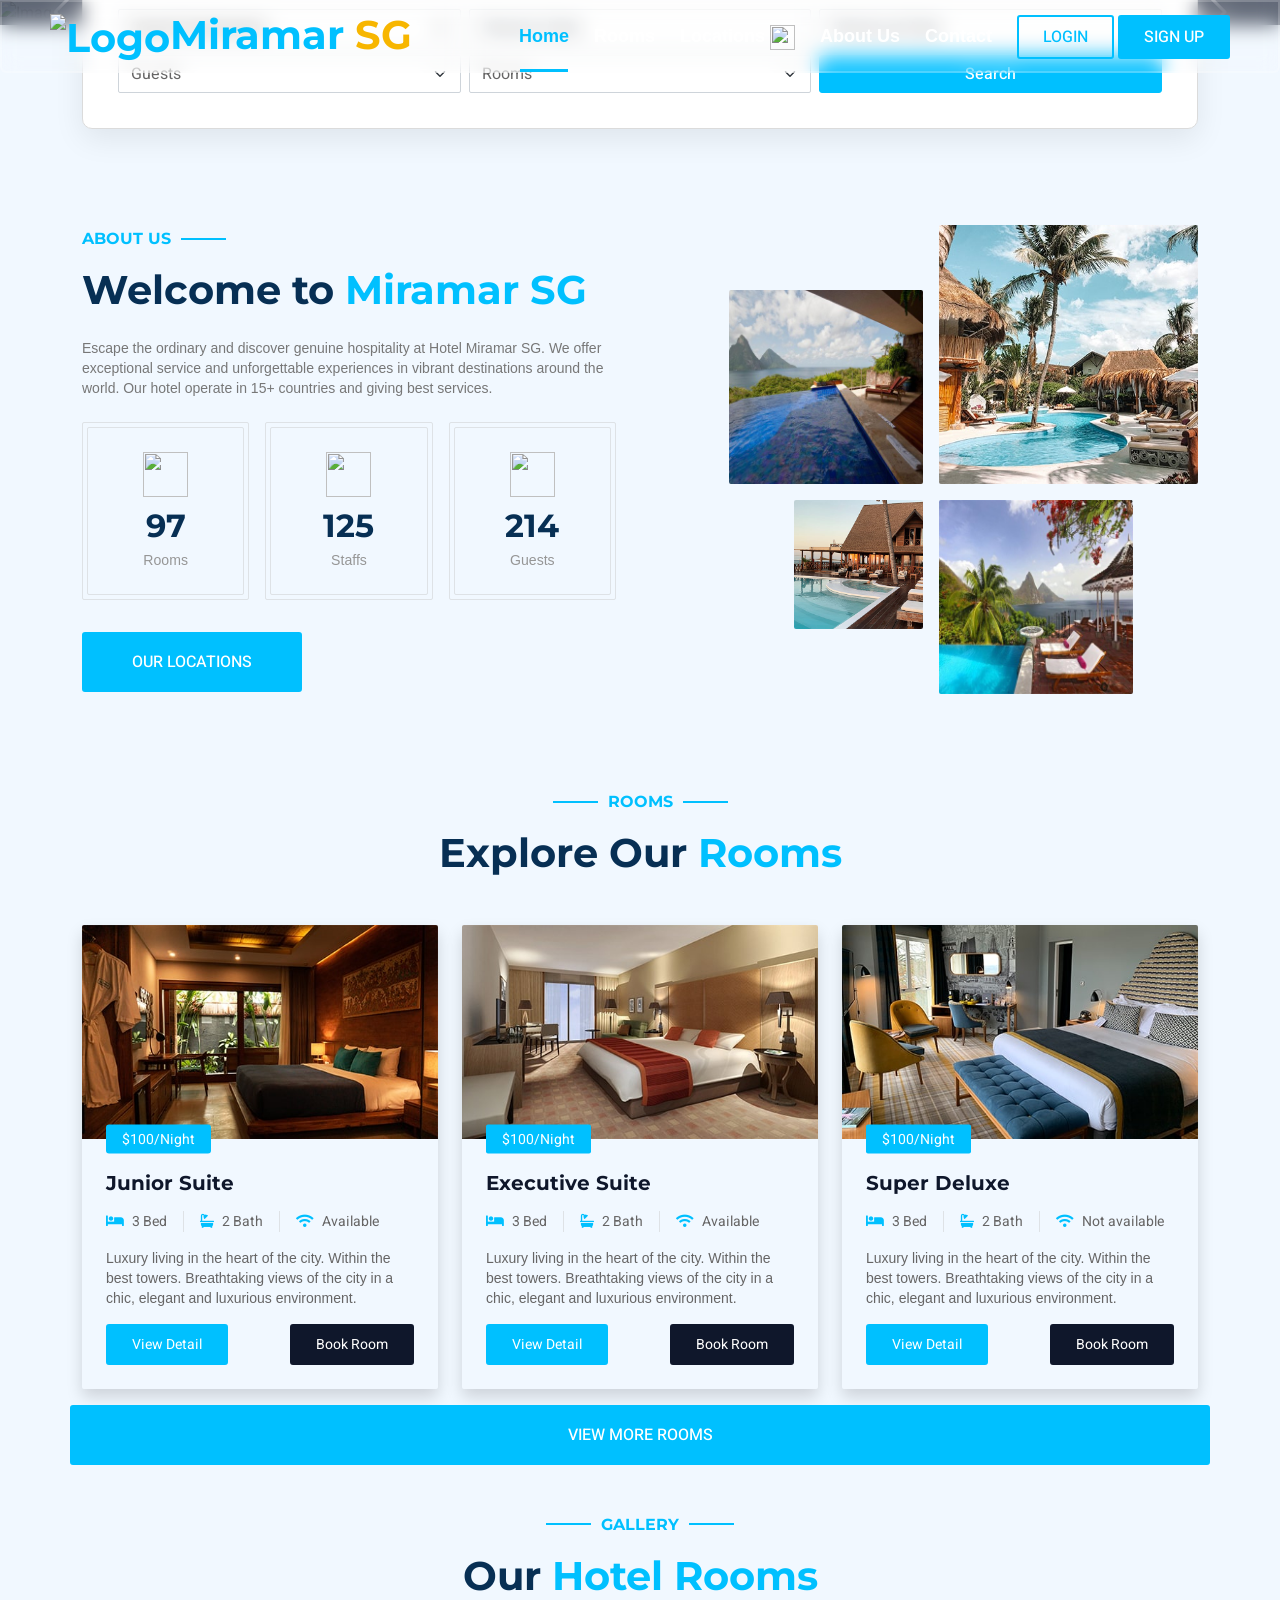
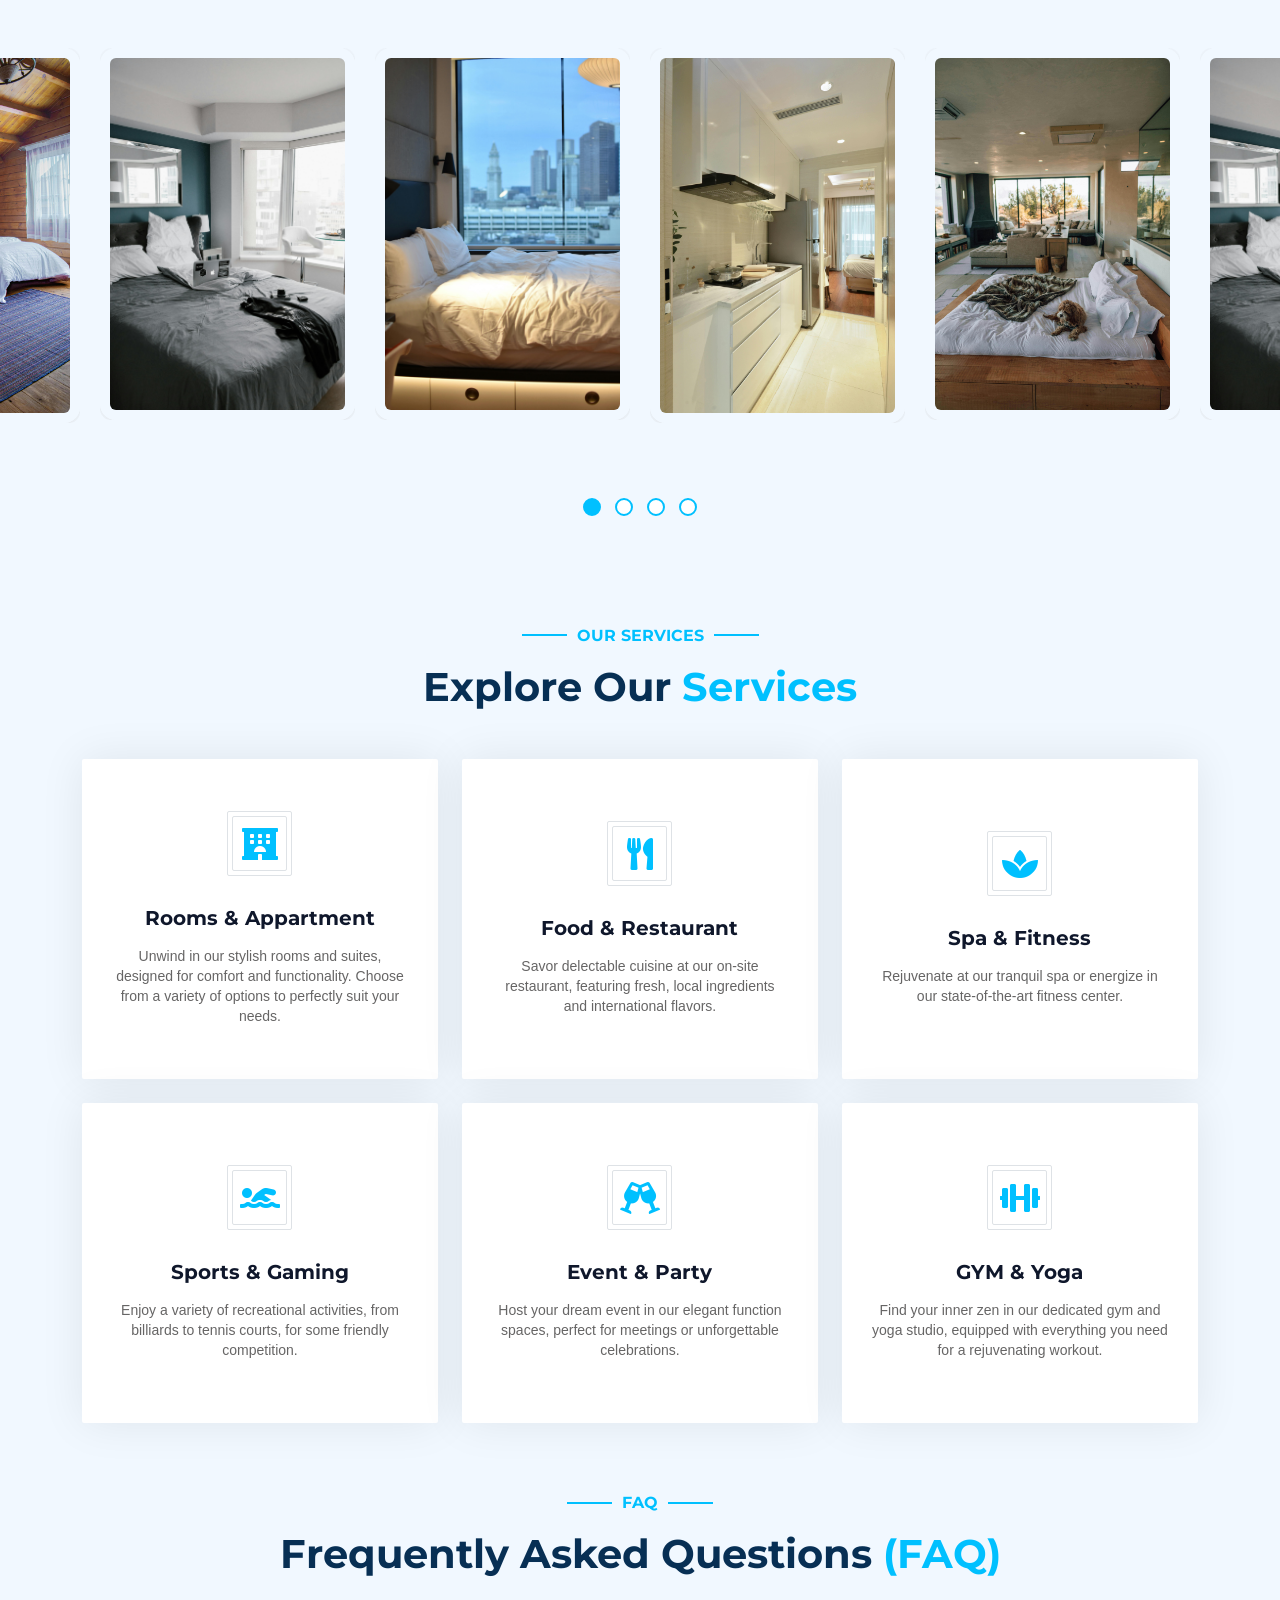
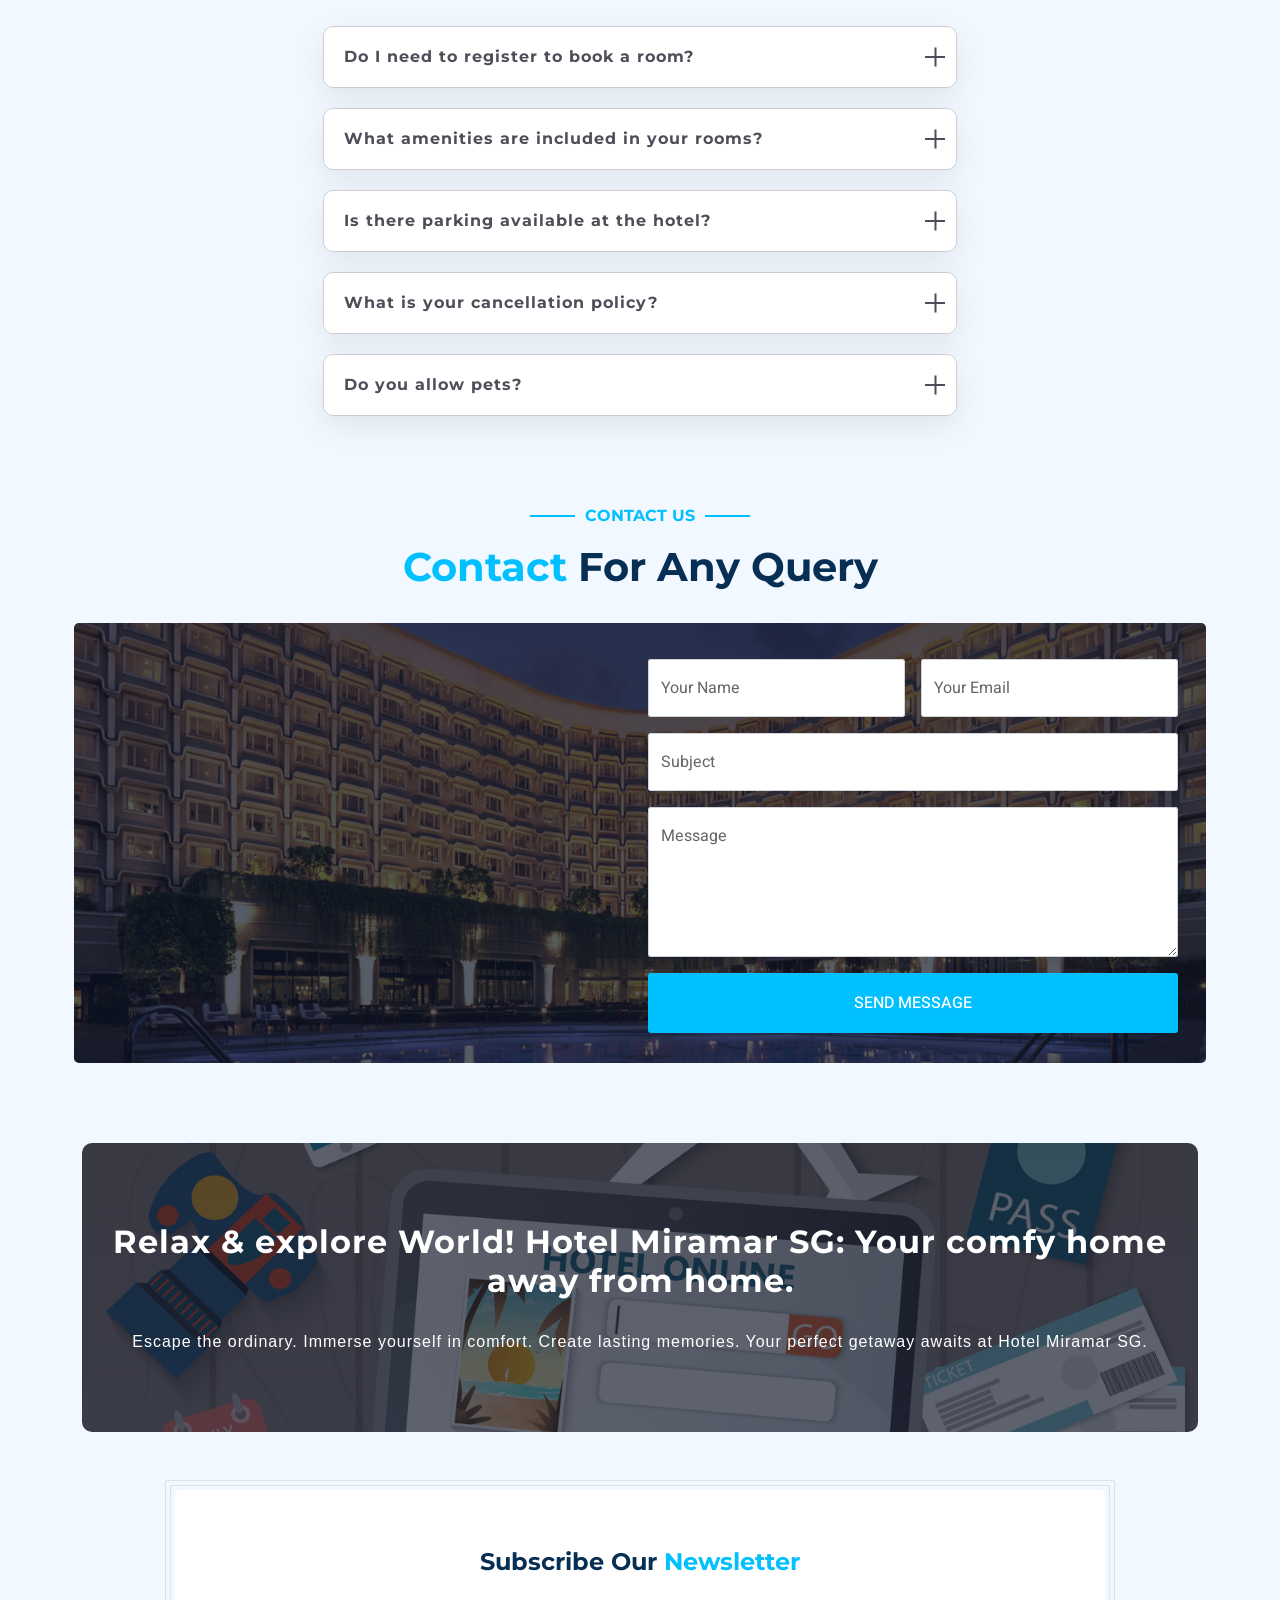
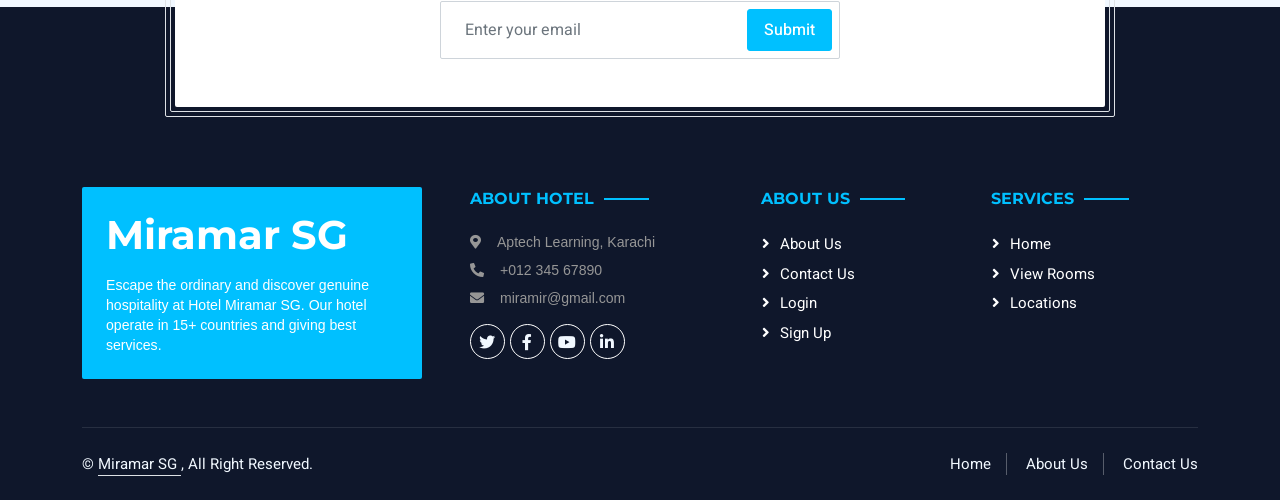
==== Miramir SG Hotel/index.html @ df7596d2 "Add files via upload" ====
<!DOCTYPE html>
<html lang="en">

<head>
    <meta charset="utf-8">
    <title>Hotel Miramar SG</title>
    <meta content="width=device-width, initial-scale=1.0" name="viewport">
    <meta content="" name="keywords">
    <meta content="" name="description">

    <link href="icons/logo.png" rel="icon">

    <link rel="preconnect" href="https://fonts.googleapis.com">
    <link rel="preconnect" href="https://fonts.gstatic.com" crossorigin>
    <link rel="stylesheet" href="https://cdnjs.cloudflare.com/ajax/libs/font-awesome/6.5.1/css/all.min.css" integrity="sha512-DTOQO9RWCH3ppGqcWaEA1BIZOC6xxalwEsw9c2QQeAIftl+Vegovlnee1c9QX4TctnWMn13TZye+giMm8e2LwA==" crossorigin="anonymous" referrerpolicy="no-referrer" />
    <link href="https://fonts.googleapis.com/css2?family=Heebo:wght@400;500;600;700&family=Montserrat:wght@400;500;600;700&display=swap" rel="stylesheet">  

    <link href="https://cdnjs.cloudflare.com/ajax/libs/font-awesome/5.10.0/css/all.min.css" rel="stylesheet">
    <link href="https://cdn.jsdelivr.net/npm/bootstrap-icons@1.4.1/font/bootstrap-icons.css" rel="stylesheet">

    <link href="lib/animate/animate.min.css" rel="stylesheet">
    <link href="lib/owlcarousel/assets/owl.carousel.min.css" rel="stylesheet">
    <link href="lib/tempusdominus/css/tempusdominus-bootstrap-4.min.css" rel="stylesheet" />
    <link rel="stylesheet" href="css/aos.css">
    <link rel="stylesheet" href="owl.carousel/css/owl.carousel.css">
    <link rel="stylesheet" href="css/owl.theme.default.min.css">

    <link href="css/bootstrap.min.css" rel="stylesheet">

    <link href="css/style.css" rel="stylesheet">
</head>

<body>
        <div id="spinner" class="show bg-white position-fixed translate-middle w-100 vh-100 top-50 start-50 d-flex align-items-center justify-content-center">
            <div class="spinner-border" style="width: 3rem; height: 3rem;" role="status">
                <span class="sr-only">Loading...</span>
            </div>
        </div>

        <div class="container-fluid bg-dark px-0" >
        
            <div class="container-fluid position-relative p-0 ">
                <nav class="navbar navbar-expand-lg navbar-light px-4 px-lg-5 py-3 py-lg-0" >
                    <a href="" class="navbar-brand p-0">
                        <h1 class=" m-0 logo"><img src="icons/logo.png" alt="Logo" height="50px">Miramar <span style="color: #F7B600;">SG</span></h1>
                    </a>
                    <button class="navbar-toggler" type="button" data-bs-toggle="collapse" data-bs-target="#navbarCollapse">
                        <span class="fa fa-bars"></span>
                    </button>
                    <div class="collapse navbar-collapse" id="navbarCollapse">
                        <div class="navbar-nav ms-auto py-0">
                            <a href="index.html" class="nav-item nav-link active">Home</a>
                            <a href="viewRooms.html" class="nav-item nav-link">Rooms</a>
                            <a href="locations.html" class="nav-item nav-link">Locations <img class="iconsNav" src="icons/map4.png" alt=""></a>
                            <a href="index.html#aboutus" class="nav-item nav-link">About Us</a>
                            <a href="index.html#contact" class="nav-item nav-link">Contact</a>
                        </div>
                        <div >
                        <!-- <a href="login.html" class="loginBtn btnFit square-pill py-2 px-4" title="Logout"><i class="fa-solid fa-sign-out"></i></a> -->
                        <!-- <a href="../User Dashboard/cancelBookedRoom.html" class="registerBtn btnFit square-pill py-2 px-4" title="Dashboard/Profile"><i class="fa-solid fa-user"></i></a> -->
                        <a href="login.html" class="loginBtn btnFit square-pill py-2 px-4">Login</a>
                        <a href="signup.html" class="registerBtn btnFit square-pill py-2 px-4">Sign Up</a>
                    </div>
                    </div>
                </nav>
            
            </div>
            </div>
   
        <div class="container-fluid p-0 mb-5">
            <div id="header-carousel" class="carousel slide" data-bs-ride="carousel">
                <div class="carousel-inner">
                    <div class="carousel-item"> 
                        <img class="w-100" src="img/homeSlider1.jpg" alt="Image"> 
                        <div class="carousel-caption d-flex flex-column align-items-center justify-content-center"> 
                            <div class="p-3" style="max-width: 700px;"> 
                                <h1 class="display-3 text-white mb-4 animated slideInDown">Discover A Brand Luxurious Hotel</h1> 
                                <div class="position-relative w-75 mx-auto animated slideInDown"> 
                                    <input class="form-control mainInput rounded-pill w-100 py-3 ps-4 pe-5" type="text" placeholder="Eg: Thailand"> 
                                    <button type="button" class="searchMain rounded-pill py-2 px-4 position-absolute top-0 end-0 me-2">Search</button> 
                                </div> 
                            </div> 
                        </div> 
                    </div>
                    
                    <div class="carousel-item active">
                        <img class="w-100" src="img/HomeSlider1.jpg" alt="Image">
                        <div class="carousel-caption d-flex flex-column align-items-center justify-content-center">
                            <div class="p-3" style="max-width: 700px;">
                                <h6 class="section-title text-white text-uppercase mb-3 animated slideInDown">Luxury Living</h6>
                                <h1 class="display-3 text-white mb-4 animated slideInDown">Discover Miramar Hotel Best Rooms</h1>
                                <a href="viewRooms.html" class="py-md-3 px-md-5 me-3 animated slideInLeft doubleBtn btnFit">View Rooms</a>
                            </div>
                        </div>
                    </div>
                    <div class="carousel-item">
                        <img class="w-100" src="img/homeSlider2.jpg" alt="Image">
                        <div class="carousel-caption d-flex flex-column align-items-center justify-content-center">
                            <div class="p-3" style="max-width: 700px;">
                                <h6 class="section-title text-white text-uppercase mb-3 animated slideInDown">Our Locations</h6>
                                <h1 class="display-3 text-white mb-4 animated slideInDown">Find out our best locations</h1>
                                <a href="locations.html" class="py-md-3 px-md-5 me-3 animated slideInLeft doubleBtn btnFit">Locations</a>
                            </div>
                        </div>
                    </div>

                </div>
                <button class="carousel-control-prev" type="button" data-bs-target="#header-carousel"
                    data-bs-slide="prev">
                    <span class="carousel-control-prev-icon" aria-hidden="true"></span>
                    <span class="visually-hidden">Previous</span>
                </button>
                <button class="carousel-control-next" type="button" data-bs-target="#header-carousel"
                    data-bs-slide="next">
                    <span class="carousel-control-next-icon" aria-hidden="true"></span>
                    <span class="visually-hidden">Next</span>
                </button>
            </div>
        </div>


        <div class="container-fluid booking pb-5 wow fadeIn" data-wow-delay="0.1s">
            <div class="container">
                <div class="bg-white hybridSearch">
                    <div class="row g-2">
                        <div class="col-md-12">
                            <div class="row g-2">
                                <div class="col-md-4">
                                    <select class="form-select">
                                        <option selected>Search Destination</option>
                                        <option>Pakistan</option>
                                        <option>Iceland</option>
                                        <option>Maldives</option>
                                        <option>Switzerland</option>
                                        <option>Australia</option>
                                        <option>Canada</option>
                                        <option>USA</option>
                                        <option>Japan</option>
                                        <option>Russia</option>
                                        <option>China</option>
                                        <option>Finland</option>
                                        <option>Brazil</option>
                                        <option>UK</option>
                                        <option>Turkey</option>
                                        <option>UAE</option>
                                        <option>Mexico</option>
                                    </select>
                                </div>
                                <div class="col-md-4">
                                    <div class="date" id="date2" data-target-input="nearest">
                                        <input type="text" class="form-control datetimepicker-input" placeholder="Check-in Date" data-target="#date2" data-toggle="datetimepicker"/>
                                    </div>
                                </div>
                                <div class="col-md-4">
                                    <div class="date" id="date1" data-target-input="nearest">
                                        <input type="text" class="form-control datetimepicker-input" 
                                            placeholder="Check-out Date" data-target="#date1" data-toggle="datetimepicker" />
                                    </div>
                                </div>
                                <div class="col-md-4">
                                    <select class="form-select">
                                        <option selected>Guests</option>
                                        <option value="1">1</option>
                                        <option value="2">2</option>
                                        <option value="3">3</option>
                                        <option value="4">4</option>
                                        <option value="5">5</option>
                                    </select>
                                </div>
                                <div class="col-md-4">
                                    <select class="form-select">
                                        <option selected>Rooms</option>
                                        <option value="1">1</option>
                                        <option value="2">2</option>
                                        <option value="3">3</option>
                                    </select>
                                </div>
                                <div class="col-md-4">
                                    <button class="hybridBtn w-100 btnFit">Search</button>
                                </div>
                            </div>
                        </div>
                    </div>
                </div>
            </div>
        </div>


        <div class="container-xxl py-5">
            <div class="container">
              <section id="aboutus">
                <div class="row g-5 align-items-center">
                    <div class="col-lg-6">
                        <h6 class="section-title text-start webTheme text-uppercase">About Us</h6>
                        <h1 class="mb-4 colorGray">Welcome to <span class="webTheme">Miramar SG
                        </span></h1>
                        <p class="mb-4 textGrey">
                            Escape the ordinary and discover genuine hospitality at Hotel Miramar SG. We offer exceptional service and 
                            unforgettable experiences in vibrant destinations around the world. Our hotel operate in 15+ countries and
                            giving best services.
                        </p>
                        <div class="row g-3 pb-4">
                            <div class="col-sm-4 wow fadeIn" data-wow-delay="0.1s">
                                <div class="border rounded p-1">
                                    <div class="border rounded text-center p-4">
                                        <img class="iconSize" src="icons/room2.png" alt="">
                                        <h2 class="mb-1 scVal colorGray">0</h2>
                                        <p class="mb-0">Rooms</p>
                                    </div>
                                </div>
                            </div>
                            <div class="col-sm-4 wow fadeIn" data-wow-delay="0.3s">
                                <div class="border rounded p-1">
                                    <div class="border rounded text-center p-4">
                                        <img class="iconSize" src="icons/waiter.png" alt="">
                                        <h2 class="mb-1 tMVal colorGray">0</h2>
                                        <p class="mb-0">Staffs</p>
                                    </div>
                                </div>
                            </div>
                            <div class="col-sm-4 wow fadeIn" data-wow-delay="0.5s">
                                <div class="border rounded p-1">
                                    <div class="border rounded text-center p-4">
                                        <img class="iconSize" src="icons/family.png" alt="">
                                        <h2 class="mb-1 fpVal colorGray">0</h2>
                                        <p class="mb-0">Guests</p>
                                    </div>
                                </div>
                            </div>
                        </div>
                        <a class="btnFit exploreMore py-3 px-5 mt-2" href="locations.html">Our Locations</a>
                    </div>
                    <div class="col-lg-6">
                        <div class="row g-3">
                            <div class="col-6 text-end">
                                <img class="img-fluid rounded w-75 wow zoomIn" data-wow-delay="0.1s" src="img/about-1.jpg" style="margin-top: 25%;">
                            </div>
                            <div class="col-6 text-start">
                                <img class="img-fluid rounded w-100 wow zoomIn" data-wow-delay="0.3s" src="img/about-2.jpg">
                            </div>
                            <div class="col-6 text-end">
                                <img class="img-fluid rounded w-50 wow zoomIn" data-wow-delay="0.5s" src="img/about-3.jpg">
                            </div>
                            <div class="col-6 text-start">
                                <img class="img-fluid rounded w-75 wow zoomIn" data-wow-delay="0.7s" src="img/about-4.jpg">
                            </div>
                        </div>
                    </div>
                </div>
              </section>
            </div>
        </div>

        <div class="container-xxl py-5">
            <div class="container">
                <div class="text-center wow fadeInUp" data-wow-delay="0.1s">
                    <h6 class="section-title text-center webTheme text-uppercase">Rooms</h6>
                    <h1 class="mb-5 colorGray">Explore Our <span class="webTheme">Rooms</span></h1>
                </div>
                <div class="row g-4">
                    <div class="col-lg-4 col-md-6 wow fadeInUp" data-wow-delay="0.1s">
                        <div class="room-item shadow rounded overflow-hidden">
                            <div class="position-relative">
                                <img class="img-fluid" src="img/room-1.jpg" alt="">
                                <small class="position-absolute start-0 top-100 translate-middle-y roomTag text-white ms-4">$100/Night</small>
                            </div>
                            <div class="p-4 mt-2">
                                <div class="d-flex justify-content-between mb-3">
                                    <h5 class="mb-0">Junior Suite</h5>
                                </div>
                                <div class="d-flex mb-3">
                                    <small class="border-end me-3 pe-3"><i class="fa fa-bed webTheme me-2"></i>3 Bed</small>
                                    <small class="border-end me-3 pe-3"><i class="fa fa-bath webTheme me-2"></i>2 Bath</small>
                                    <small><i class="fa fa-wifi webTheme me-2"></i>Available</small>
                                </div>
                                <p class="text-body mb-3 textGrey">Luxury living in the heart of the city. Within the best towers. Breathtaking views of the city in a chic, elegant and luxurious environment.</p>
                                <div class="d-flex justify-content-between">
                                    <a class="btnFitRoom roomBtnView btn-sm" href="detail.html">View Detail</a>
                                    <a class="btnFitRoom roomBtnBook btn-sm" href="booking.html">Book Room</a>
                                </div>
                            </div>
                        </div>
                    </div>
                    <div class="col-lg-4 col-md-6 wow fadeInUp" data-wow-delay="0.3s">
                        <div class="room-item shadow rounded overflow-hidden">
                            <div class="position-relative">
                                <img class="img-fluid" src="img/room-2.jpg" alt="">
                                <small class="position-absolute start-0 top-100 translate-middle-y roomTag text-white rounded ms-4">$100/Night</small>
                            </div>
                            <div class="p-4 mt-2">
                                <div class="d-flex justify-content-between mb-3">
                                    <h5 class="mb-0">Executive Suite</h5>
                                </div>
                                <div class="d-flex mb-3">
                                    <small class="border-end me-3 pe-3"><i class="fa fa-bed webTheme me-2"></i>3 Bed</small>
                                    <small class="border-end me-3 pe-3"><i class="fa fa-bath webTheme me-2"></i>2 Bath</small>
                                    <small><i class="fa fa-wifi webTheme me-2"></i>Available</small>
                                </div>
                                <p class="text-body mb-3 textGrey">Luxury living in the heart of the city. Within the best towers. Breathtaking views of the city in a chic, elegant and luxurious environment.</p>
                                <div class="d-flex justify-content-between">
                                    <a class="btnFitRoom roomBtnView btn-sm" href="#view">View Detail</a>
                                    <a class="btnFitRoom roomBtnBook btn-sm" href="#book">Book Room</a>
                                </div>
                            </div>
                        </div>
                    </div>
                    <div class="col-lg-4 col-md-6 wow fadeInUp" data-wow-delay="0.6s">
                        <div class="room-item shadow rounded overflow-hidden">
                            <div class="position-relative">
                                <img class="img-fluid" src="img/room-3.jpg" alt="">
                                <small class="position-absolute start-0 top-100 translate-middle-y roomTag text-white rounded ms-4">$100/Night</small>
                            </div>
                            <div class="p-4 mt-2">
                                <div class="d-flex justify-content-between mb-3">
                                    <h5 class="mb-0">Super Deluxe</h5>
                                </div>
                                <div class="d-flex mb-3">
                                    <small class="border-end me-3 pe-3"><i class="fa fa-bed webTheme me-2"></i>3 Bed</small>
                                    <small class="border-end me-3 pe-3"><i class="fa fa-bath webTheme me-2"></i>2 Bath</small>
                                    <small><i class="fa fa-wifi webTheme me-2"></i>Not available</small>
                                </div>
                                <p class="text-body mb-3 textGrey">Luxury living in the heart of the city. Within the best towers. Breathtaking views of the city in a chic, elegant and luxurious environment.</p>
                                <div class="d-flex justify-content-between">
                                    <a class="btnFitRoom roomBtnView btn-sm" href="#view">View Detail</a>
                                    <a class="btnFitRoom roomBtnBook btn-sm" href="#book">Book Room</a>
                                </div>
                            </div>
                        </div>
                    </div>
                        <a class="btnFit exploreMore py-3 px-5 mt-3" href="viewRooms.html">View More Rooms</a>
                </div>
            </div>
        </div>
        
        <div class="text-center wow ">
            <h6 class="section-title text-center webTheme text-uppercase">Gallery</h6>
            <h1 class="mb-5 colorGray">Our <span class="webTheme">Hotel Rooms</span></h1>
        </div>
        <section class="our-projects" id="projects">
            <div class="mb-5">
                <div class="owl-carousel-projects owl-carousel owl-theme">
                    <div class="item">
                        <img src="img/room-4.jpg" alt="slider">
                    </div>
                    <div class="item">
                        <img src="img/room-5.webp" alt="slider">
                    </div>
                    <div class="item">
                        <img src="img/room-6.jpg" alt="slider">
                    </div>
                    <div class="item"> 
                        <img src="img/room-8.jpg" alt="slider">
                    </div>
                    <div class="item">
                        <img src="img/room-4.jpg" alt="slider">
                    </div>
                    <div class="item">
                        <img src="img/room-5.webp" alt="slider">
                    </div>
                    <div class="item">
                        <img src="img/room-6.jpg" alt="slider">
                    </div>
                    <div class="item">
                        <img src="img/room-7.jpg" alt="slider">
                    </div>
                    <div class="item">
                        <img src="img/room-8.jpg" alt="slider">
                    </div>
                    <div class="item">
                        <img src="img/room-9.jpg" alt="slider">
                    </div>
                    <div class="item">
                        <img src="img/room-10.jpg" alt="slider">
                    </div>
                    <div class="item">
                        <img src="img/room-11.jpg" alt="slider">
                    </div>
                    <div class="item">
                        <img src="img/room-12.jpg" alt="slider">
                    </div>
                    <div class="item">
                        <img src="img/room-13.jpg" alt="slider">
                    </div>
                    <div class="item">
                        <img src="img/room-14.jpg" alt="slider">
                    </div>
                    <div class="item">
                        <img src="img/room-15.jpg" alt="slider">
                    </div>
                </div>
            </div>
        </section>


        <div class="container-xxl py-5">
            <div class="container">
                <div class="text-center wow fadeInUp" data-wow-delay="0.1s">
                    <h6 class="section-title text-center webTheme text-uppercase">Our Services</h6>
                    <h1 class="mb-5 colorGray">Explore Our <span class="webTheme">Services</span></h1>
                </div>
                <div class="row g-4">
                    <div class="col-lg-4 col-md-6 wow fadeInUp" data-wow-delay="0.1s">
                        <a class="service-item rounded" href="#services">
                            <div class="service-icon bg-transparent border rounded p-1">
                                <div class="w-100 h-100 border rounded d-flex align-items-center justify-content-center">
                                    <i class="fa fa-hotel fa-2x webTheme"></i>
                                </div>
                            </div>
                            <h5 class="mb-3">Rooms & Appartment</h5>
                            <p class="text-body mb-0 textGrey">
                                Unwind in our stylish rooms and suites, designed for comfort and functionality. 
                                Choose from a variety of options to perfectly suit your needs.                           
                             </p>
                        </a>
                    </div>
                    <div class="col-lg-4 col-md-6 wow fadeInUp" data-wow-delay="0.2s">
                        <a class="service-item rounded" href="#services">
                            <div class="service-icon bg-transparent border rounded p-1">
                                <div class="w-100 h-100 border rounded d-flex align-items-center justify-content-center">
                                    <i class="fa fa-utensils fa-2x webTheme"></i>
                                </div>
                            </div>
                            <h5 class="mb-3">Food & Restaurant</h5>
                            <p class="text-body mb-0 textGrey">
                                Savor delectable cuisine at our on-site restaurant, featuring fresh, local ingredients and international flavors.                            </p>
                        </a>
                    </div>
                    <div class="col-lg-4 col-md-6 wow fadeInUp" data-wow-delay="0.3s">
                        <a class="service-item rounded" href="#services">
                            <div class="service-icon bg-transparent border rounded p-1">
                                <div class="w-100 h-100 border rounded d-flex align-items-center justify-content-center">
                                    <i class="fa fa-spa fa-2x webTheme"></i>
                                </div>
                            </div>
                            <h5 class="mb-3">Spa & Fitness</h5>
                            <p class="text-body mb-0 textGrey">
                                Rejuvenate at our tranquil spa or energize in our state-of-the-art fitness center.
                            </p>
                        </a>
                    </div>
                    <div class="col-lg-4 col-md-6 wow fadeInUp" data-wow-delay="0.4s">
                        <a class="service-item rounded" href="#services">
                            <div class="service-icon bg-transparent border rounded p-1">
                                <div class="w-100 h-100 border rounded d-flex align-items-center justify-content-center">
                                    <i class="fa fa-swimmer fa-2x webTheme"></i>
                                </div>
                            </div>
                            <h5 class="mb-3">Sports & Gaming</h5>
                            <p class="text-body mb-0 textGrey">
                                Enjoy a variety of recreational activities, from billiards to tennis courts, for some friendly competition.
                            </p>
                        </a>
                    </div>
                    <div class="col-lg-4 col-md-6 wow fadeInUp" data-wow-delay="0.5s">
                        <a class="service-item rounded" href="#services">
                            <div class="service-icon bg-transparent border rounded p-1">
                                <div class="w-100 h-100 border rounded d-flex align-items-center justify-content-center">
                                    <i class="fa fa-glass-cheers fa-2x webTheme"></i>
                                </div>
                            </div>
                            <h5 class="mb-3">Event & Party</h5>
                            <p class="text-body mb-0 textGrey">
                                Host your dream event in our elegant function spaces, perfect for meetings or unforgettable celebrations.
                            </p>
                        </a>
                    </div>
                    <div class="col-lg-4 col-md-6 wow fadeInUp" data-wow-delay="0.6s">
                        <a class="service-item rounded" href="#services">
                            <div class="service-icon bg-transparent border rounded p-1">
                                <div class="w-100 h-100 border rounded d-flex align-items-center justify-content-center">
                                    <i class="fa fa-dumbbell fa-2x webTheme"></i>
                                </div>
                            </div>
                            <h5 class="mb-3">GYM & Yoga</h5>
                            <p class="text-body mb-0 textGrey">
                                Find your inner zen in our dedicated gym and yoga studio, equipped with everything you need for a rejuvenating workout.
                            </p>
                        </a>
                    </div>
                </div>
            </div>
        </div>

        <div class="tab-container">

            <div class="text-center wow fadeInUp " data-wow-delay="0.1s">
                <h6 class="section-title text-center webTheme text-uppercase">FAQ</h6>
                <h1 class="mb-5 colorGray">Frequently Asked Questions <span class="webTheme text-uppercase">(FAQ)</span></h1>
            </div>

            <div class="tab-accordian">

                <div class="titleWrapper inactive">
                    <h3 class="fraudHead">Do I need to register to book a room?</h3>

                    <div class="collapse-icon">
                        <div class="acc-close"></div>
                        <div class="acc-open"></div>
                    </div>
                </div>

                <div id="descwrapper" class="desWrapper">
                    <p>
                        Yes, you need to register first for your booking it helps us alot.
                    </p>
                </div>
            </div>


            <div class="tab-accordian">

                <div class="titleWrapper  inactive">
                    <h3 class="fraudHead">What amenities are included in your rooms?</h3>

                    <div class="collapse-icon">
                        <div class="acc-close"></div>
                        <div class="acc-open"></div>
                    </div>
                </div>

                <div id="descwrapper" class="desWrapper">
                    <p>
                        Amenities vary depending on the room type you choose.  Most rooms include Wi-Fi, air conditioning, a flat-screen TV, and a mini-fridge.  For specific details, please visit our "Rooms" page or contact us for further information.
                    </p>
                </div>
            </div>


            <div class="tab-accordian">

                <div class="titleWrapper inactive">
                    <h3 class="fraudHead">Is there parking available at the hotel?</h3>

                    <div class="collapse-icon">
                        <div class="acc-close"></div>
                        <div class="acc-open"></div>
                    </div>
                </div>

                <div id="descwrapper" class="desWrapper">
                    <p>
                        Yes, we offer street parking for a free fee may also be available nearby.
                    </p>
                </div>
            </div>


            <div class="tab-accordian">

                <div class="titleWrapper inactive">
                    <h3 class="fraudHead">What is your cancellation policy?</h3>

                    <div class="collapse-icon">
                        <div class="acc-close"></div>
                        <div class="acc-open"></div>
                    </div>
                </div>

                <div id="descwrapper" class="desWrapper">
                    <p>
                        Our cancellation policy varies depending on the rate you book.  Please review the details during the booking process.
                    </p>
                </div>
            </div>

            <div class="tab-accordian">

                <div class="titleWrapper inactive">
                    <h3 class="fraudHead">Do you allow pets?</h3>

                    <div class="collapse-icon">
                        <div class="acc-close"></div>
                        <div class="acc-open"></div>
                    </div>
                </div>

                <div id="descwrapper" class="desWrapper">
                    <p>
                        We understand how much your pet means to you. Unfortunately, our hotel currently does not allow pets on the premises. 
                        This is due to a variety of factors, including maintaining a hypoallergenic environment for guests with allergies and 
                        ensuring the comfort of all our visitors.
                    </p>
                </div>
            </div>

        </div>

    <section id="contact">
        <div class="container-xxl py-5">
            <div class="container">
                <div class="text-center wow fadeInUp" data-wow-delay="0.1s">
                    <h6 class="section-title text-center webTheme text-uppercase">Contact Us</h6>
                    <h1 class="mb-5 colorGray"><span class="webTheme">Contact</span> For Any Query</h1>
                </div>
                <div class="row g-3 contactBack">
                    
                    <div class="col-md-6 wow fadeIn" data-wow-delay="0.1s">
                        <iframe class="position-relative rounded w-100 h-100" src="https://www.google.com/maps/embed?pb=!1m18!1m12!1m3!1d3618.1377120007446!2d67.03045847414354!3d24.927378142578863!2m3!1f0!2f0!3f0!3m2!1i1024!2i768!4f13.1!3m3!1m2!1s0x3eb33f90157042d3%3A0x93d609e8bec9a880!2sAptech%20Computer%20Education%20North%20Nazimabad%20Center!5e0!3m2!1sen!2s!4v1710206505730!5m2!1sen!2s" 
                        style="min-height: 350px; border:0;" allowfullscreen="" loading="lazy" referrerpolicy="no-referrer-when-downgrade"></iframe>
                    </div>
                    <div class="col-md-6">
                        <div class="wow fadeInUp" data-wow-delay="0.2s">
                            <form>
                                <div class="row g-3">
                                    <div class="col-md-6">
                                        <div class="form-floating">
                                            <input type="text" class="form-control" id="name" placeholder="Your Name">
                                            <label for="name">Your Name</label>
                                        </div>
                                    </div>
                                    <div class="col-md-6">
                                        <div class="form-floating">
                                            <input type="email" class="form-control" id="email" placeholder="Your Email">
                                            <label for="email">Your Email</label>
                                        </div>
                                    </div>
                                    <div class="col-12">
                                        <div class="form-floating">
                                            <input type="text" class="form-control" id="subject" placeholder="Subject">
                                            <label for="subject">Subject</label>
                                        </div>
                                    </div>
                                    <div class="col-12">
                                        <div class="form-floating">
                                            <textarea class="form-control" placeholder="Leave a message here" id="message" style="height: 150px"></textarea>
                                            <label for="message">Message</label>
                                        </div>
                                    </div>
                                    <div class="col-12">
                                        <button class="btnFit exploreMore w-100 py-3" type="submit">Send Message</button>
                                    </div>
                                </div>
                            </form>
                        </div>
                    </div>
                </div>
            </div>
        </div>
    </section>

    <div class="basic-2">
        <div class="container">
            <div class="row">
                <div class="col-lg-12">
                    <div class="text-container">
                        <h4>
                            Relax & explore World! Hotel Miramar SG: Your comfy home away from home.
                        </h4>
                        <p class="p-large">
                            Escape the ordinary. Immerse yourself in comfort. Create lasting memories. Your perfect getaway awaits at Hotel Miramar SG.                        </p>
                    </div>
                </div>
            </div>
        </div> 
    </div>

        <div class="container newsletter mt-5 wow fadeIn" data-wow-delay="0.1s">
            <div class="row justify-content-center">
                <div class="col-lg-10 border rounded p-1">
                    <div class="border rounded text-center p-1">
                        <div class="bg-white rounded text-center p-5">
                            <h4 class="mb-4 colorGray">Subscribe Our <span class="webTheme">Newsletter</span></h4>
                            <div class="position-relative mx-auto" style="max-width: 400px;">
                                <input class="form-control w-100 py-3 ps-4 pe-5" type="text" placeholder="Enter your email">
                                <button type="button" class="btnFit hybridBtn py-2 px-3 position-absolute top-0 end-0 mt-2 me-2">Submit</button>
                            </div>
                        </div>
                    </div>
                </div>
            </div>
        </div>
        

        <div class="container-fluid bg-dark text-light footer wow fadeIn" data-wow-delay="0.1s">
            <div class="container pb-5">
                <div class="row g-5">
                    <div class="col-md-6 col-lg-4">
                        <div class="footerBanner rounded p-4">
                            <a href="index.html"><h1 class="text-white mb-3">Miramar SG
                            </h1></a>
                            <p class="text-white mb-0">
                                Escape the ordinary and discover genuine hospitality at Hotel Miramar SG. Our hotel operate in 15+ countries and giving best services.
							</p>
                        </div>
                    </div>
                    <div class="col-md-6 col-lg-3">
                        <h6 class="section-title text-start webTheme text-uppercase mb-4">About Hotel</h6>
                        <p class="mb-2"><i class="fa fa-map-marker-alt me-3"></i>Aptech Learning, Karachi</p>
                        <p class="mb-2"><i class="fa fa-phone-alt me-3"></i>+012 345 67890</p>
                        <p class="mb-2"><i class="fa fa-envelope me-3"></i>miramir@gmail.com</p>
                        <div class="d-flex pt-2">
                            <a class="btn btn-outline-light btn-social" href="#"><i class="fab fa-twitter"></i></a>
                            <a class="btn btn-outline-light btn-social" href="#"><i class="fab fa-facebook-f"></i></a>
                            <a class="btn btn-outline-light btn-social" href="#"><i class="fab fa-youtube"></i></a>
                            <a class="btn btn-outline-light btn-social" href="#"><i class="fab fa-linkedin-in"></i></a>
                        </div>
                    </div>
                    <div class="col-lg-5 col-md-12">
                        <div class="row gy-5 g-4">
                            <div class="col-md-6">
                                <h6 class="section-title text-start webTheme text-uppercase mb-4">About Us</h6>
                                <a class="btn btn-link" href="index.html#aboutus">About Us</a>
                                <a class="btn btn-link" href="index.html#contact">Contact Us</a>
                                <a class="btn btn-link" href="login.html">Login</a>
                                <a class="btn btn-link" href="signup.html">Sign Up</a>
                            </div>
                            <div class="col-md-6">
                                <h6 class="section-title text-start webTheme text-uppercase mb-4">Services</h6>
                                <a class="btn btn-link" href="index.html">Home</a>
                                <a class="btn btn-link" href="viewRooms.html">View Rooms</a>
                                <a class="btn btn-link" href="locations.html">Locations</a>
                            </div>
                        </div>
                    </div>
                </div>
            </div>
            <div class="container">
                <div class="copyright">
                    <div class="row">
                        <div class="col-md-6 text-center text-md-start mb-3 mb-md-0">
                            &copy; <a class="border-bottom" href="index.html">Miramar SG </a>, All Right Reserved. 							
                        </div>
                        <div class="col-md-6 text-center text-md-end">
                            <div class="footer-menu">
                                <a href="index.html">Home</a>
                                <a href="index.html#aboutus">About Us</a>
                                <a href="index.html#contact">Contact Us</a>
                            </div>
                        </div>
                    </div>
                </div>
            </div>
        </div>

    <script src="https://code.jquery.com/jquery-3.4.1.min.js"></script>
    <script src="https://cdn.jsdelivr.net/npm/bootstrap@5.0.0/dist/js/bootstrap.bundle.min.js"></script>
    <script src="lib/wow/wow.min.js"></script>
    <script src="lib/easing/easing.min.js"></script>
    <script src="lib/counterup/counterup.min.js"></script>
    <script src="lib/owlcarousel/owl.carousel.js"></script>
    <script src="lib/owlcarousel/owl.carousel.min.js"></script>
    <script src="lib/tempusdominus/js/moment.min.js"></script>
    <script src="lib/tempusdominus/js/moment-timezone.min.js"></script>
    <script src="lib/tempusdominus/js/tempusdominus-bootstrap-4.min.js"></script>
    <script src="js/aos.js"></script>
    <script src="js/vendor.bundle.base.js"></script>
    <script src="js/popper.min.js"></script>
    <script src="js/jquery.sticky.js"></script>
    <script src="js/template.js"></script>
    
    <script src="owl.carousel/js/owl.carousel.js"></script>
    
    <script src="js/main.js"></script>

</body>
</html>
---- Miramir SG Hotel/css/style.css ----
:root {
    --blue: #00C0FF;
    --active: #979797;
    --light: #F1F8FF;
    --dark: #0F172B;
}

.fw-medium {
    font-weight: 500 !important;
}

.fw-semi-bold {
    font-weight: 600 !important;
}

.form-control:focus{
    color:#666565;
    background-color:#fff;
    border-color:var(--blue) ;
    outline:0;
}
.form-select:focus{
    border-color:var(--blue) ;
    outline:0;
}
.iconBooking label{
    padding-left: 2.2rem;
}
.iconBooking label i{
    position:absolute;
    left: 0.5rem;
    display: flex;
    font-size: 22px;
}

#spinner {
    opacity: 0;
    visibility: hidden;
    transition: opacity .5s ease-out, visibility 0s linear .5s;
    z-index: 99999;
    color: var(--blue);
}

#spinner.show {
    transition: opacity .5s ease-out, visibility 0s linear 0s;
    visibility: visible;
    opacity: 1;
    color: var(--blue);
}
.logo{
    color: var(--blue);
}

.btnFit{
    display: inline-block;
    text-align: center;
    vertical-align: middle;
    line-height: 1.5;
    font-size: 1rem;
    border: 1px solid var(--blue);
    border-radius: 3px;
}

.btn.btn-primary,
.btn.btn-secondary {
    color: #FFFFFF;
    background: var(--blue);
}

.btn-square {
    width: 38px;
    height: 38px;
}

.btn-sm-square {
    width: 32px;
    height: 32px;
}

.btn-lg-square {
    width: 48px;
    height: 48px;
}

.btn-square,
.btn-sm-square,
.btn-lg-square {
    padding: 0;
    display: flex;
    align-items: center;
    justify-content: center;
    font-weight: normal;
    border-radius: 2px;
}


/*** Navbar ***/
.navbar{
    background: rgba(255, 255, 255, 0.1);
    backdrop-filter: blur(100px);
    border: 2px solid rgba(255, 255, 255, 0.2);
    border-bottom-left-radius: 6px;
    border-bottom-right-radius: 6px;
}

.sticky-top.navbar-light {
    position: fixed;
    background: rgba(255, 255, 255, 0.1);
    backdrop-filter: blur(8px);
    border: 2px solid rgba(255, 255, 255, 0.2);
}
.navbar-light .navbar-nav .nav-link {
    font-family: 'Nunito', sans-serif;
    position: relative;
    margin-right: 25px;
    padding: 21px 0;
    color: #FFFFFF !important;
    font-size: 18px;
    font-weight: 600;
    outline: none;
    transition: .5s;
}

.navbar-light .navbar-nav .nav-link:hover,
.navbar-light .navbar-nav .nav-link.active {
    color: var(--blue) !important;
}
.iconsNav{
   height: 25px;
   width: 25px;   
}
.sticky-top.navbar-light .navbar-nav .nav-link.active {
    padding: 20px 0;
    color: var(--blue) !important;
}
.sticky-top.navbar-light .navbar-nav .nav-link {
    padding: 20px 0;
    color: var(--active) !important;
}
.dropdown-menu{
    border-bottom-left-radius: 5px;
    border-bottom-right-radius: 5px;
}
.navbar-light .navbar-brand img {
    max-height: 60px;
    transition: .5s;
}

.sticky-top.navbar-light .navbar-brand img {
    max-height: 45px;
}
.searchMain{
    background: var(--blue);
    color: #fff;
    border: 2px solid var(--blue);
    margin-top: 6px;
    transition: .4s all;
}
.searchMain:active{
    transform: scale(1.1);
    color: #FFFFFF;
}
.loginBtn{
    background: transparent;
    color: var(--blue);
    border: 2px solid var(--blue);
    font-weight: 500;
    text-transform: uppercase;
    transition: .4s all;
}
.loginBtn:hover{
    background: var(--blue);
    color: #fff;
}
.registerBtn{
    background: var(--blue);
    color: #fff;
    border: 2px solid var(--blue);
    font-weight: 500;
    text-transform: uppercase;
    transition: .4s all;
}
.registerBtn:hover{
    color: var(--blue);
    background: transparent;
    border: 2px solid var(--blue);
}


@media (max-width: 991.98px) {
    .navbar-light .navbar-collapse {
        margin-top: 15px;
        border-top: 1px solid #DDDDDD;
    }
    .sticky-top.navbar-light {
        position: fixed;
        background: #F1F8FF;
        border: 2px solid #F1F8FF;
        width: 100%;
    }
    .sticky-top.navbar-light .navbar-toggler .fa-bars{
        color: var(--active);
    }
    .navbar-toggler .fa-bars{
        color: #fff;
    }

    .navbar-light .navbar-nav .nav-link,
    .sticky-top.navbar-light .navbar-nav .nav-link {
        padding: 10px 0;
        margin-left: 0;
    }

    .navbar-light .navbar-brand img {
        max-height: 45px;
    }
}

@media (min-width: 992px) {
    .navbar-light {
        position: absolute;
        width: 100%;
        top: 0;
        left: 0;
        z-index: 999;
        background: rgba(255, 255, 255, 0.1);
        backdrop-filter: blur(10px);
        border-bottom: 2px solid rgba(255, 255, 255, 0.2);
    }
    
    .sticky-top.navbar-light {
        position: fixed;
        background: #F1F8FF;
        border: 2px solid #F1F8FF;
    }

    .navbar-light .navbar-nav .nav-link::before {
        position: absolute;
        content: "";
        width: 0;
        height: 3px;
        bottom: -1px;
        left: 50%;
        background: var(--blue);
        transition: .5s;
    }

    .navbar-light .navbar-nav .nav-link:hover::before,
    .navbar-light .navbar-nav .nav-link.active::before {
        width: calc(100% - 2px);
        left: 1px;
    }

    .navbar-light .navbar-nav .nav-link.nav-contact::before {
        display: none;
    }
}


/*** Header ***/
.carousel-caption {
    top: 0;
    left: 0;
    right: 0;
    bottom: 0;
    background: rgba(15, 23, 43, .7);
    z-index: 1;
}

.carousel-control-prev,
.carousel-control-next {
    width: 10%;
}

.carousel-control-prev-icon,
.carousel-control-next-icon {
    width: 3rem;
    height: 3rem;
}

@media (max-width: 768px) {
    #header-carousel .carousel-item {
        position: relative;
        min-height: 450px;
    }
    
    #header-carousel .carousel-item img {
        position: absolute;
        width: 100%;
        height: 100%;
        object-fit: cover;
    }
}

.page-header {
    background-position: center center;
    background-repeat: no-repeat;
    background-size: cover;
}

.page-header-inner {
    background: rgba(15, 23, 43, .7);
}

.breadcrumb-item + .breadcrumb-item::before {
    color: var(--light);
}
.doubleBtn{
    background: var(--blue);
    color: #FFFFFF;
    font-weight: 500;
    text-transform: uppercase;
    border: 2px solid var(--blue);
    transition: .4s all;
}
.doubleBtn:hover{
    border: 2px solid var(--blue);
    background: transparent;
    color: #fff;
}
@media (max-width: 768px) {
    .doubleBtn{
        padding: 10px;
    }
}

.booking {
    position: relative;
    margin-top: -100px !important;
    z-index: 1;
}
.hybridSearch{
    box-shadow: 0 10px 30px rgba(0,0,0,.08);
    border: 1px solid #dbdbdb;
    border-radius: 10px;
    background: transparent;
    padding: 35px; 
}
  
.hybridBtn{
    background: var(--blue);
    color: #fff;
    font-weight: 500;
    border: 1px solid var(--blue); 
    padding: .375rem .75rem;
    transition: .4s all;
}
.hybridBtn:active{
    transform: scale(1.1);
    color: #fff;
}
.exploreMore{
    background: var(--blue);
    color: #FFFFFF;
    font-weight: 500;
    text-transform: uppercase;
    border: 2px solid var(--blue);
    transition: .4s all;
}
.exploreMore:hover{
    border: 2px solid var(--blue);
    background: transparent;
    color: var(--blue);
}

.roomTag{
    padding: 0.25rem 1rem 0.25rem 1rem;
    color: #fff;
    background: var(--blue);
    display: inline-block;
    text-align: center;
    vertical-align: middle;
    line-height: 1.5;
    border-radius: 3px;
}
.btnFitRoom{
    padding: 0.5rem 1.5rem 0.5rem 1.5rem;
    display: inline-block;
    text-align: center;
    vertical-align: middle;
    line-height: 1.5;
    border-radius: 3px;
}
.roomBtnView{
    background: var(--blue);
    color: #FFFFFF;
    border: 2px solid var(--blue);
    transition: .4s all;
}
.roomBtnView:hover{
    border: 2px solid var(--blue);
    background: transparent;
    color: var(--blue);
}
.roomBtnBook{
    background: var(--dark);
    color: #FFFFFF;
    border: 2px solid var(--dark);
    transition: .4s all;
}
.roomBtnBook:hover{
    border: 2px solid var(--dark);
    background: transparent;
    color: var(--dark);
}
/*** Section Title ***/
.section-title {
    position: relative;
    display: inline-block;
}

.section-title::before {
    position: absolute;
    content: "";
    width: 45px;
    height: 2px;
    top: 50%;
    left: -55px;
    margin-top: -1px;
    background: var(--blue);
}

.section-title::after {
    position: absolute;
    content: "";
    width: 45px;
    height: 2px;
    top: 50%;
    right: -55px;
    margin-top: -1px;
    background: var(--blue);
}

.section-title.text-start::before,
.section-title.text-end::after {
    display: none;
}

.service-item {
    height: 320px;
    padding: 30px;
    display: flex;
    flex-direction: column;
    justify-content: center;
    text-align: center;
    background: #FFFFFF;
    box-shadow: 0 0 45px rgba(0, 0, 0, .08);
    transition: .2s;
}

.service-item:hover {
    background: var(--blue);
    cursor: default;
}

.service-item .service-icon {
    margin: 0 auto 30px auto;
    width: 65px;
    height: 65px;
    transition: .2s;
}

.service-item i,
.service-item h5,
.service-item p {
    transition: .2s;
}

.service-item:hover i,
.service-item:hover h5,
.service-item:hover p {
    color: #FFFFFF !important;
}

.webTheme{
    color: var(--blue);
}
.iconSize{
    height: 45px;
    width: 45px;
}
.colorGray{
    color: #072f54;
    padding-top: 10px;
}
.textGrey{
    color: #777777;
    font-size: 14px;
}
.basic-2 {
	padding-top: 2rem;
	text-align: center;
}

.basic-2 .text-container {
	padding: 5rem 1.5rem 5rem 1.5rem;
	border-radius: 10px;
	background: linear-gradient(rgba(23, 28, 43, 0.7), rgba(26, 32, 49, 0.7)), url('../img/homeSlider1.jpg') center no-repeat;
	background-size: cover;
}

.basic-2 h4 {
	margin-bottom: 2rem;
	color: #ffffff;
    font-size: 2rem;
    letter-spacing: 1px;
}

.basic-2 .p-large {
	margin-bottom: 0;
	color: #ffffff;
    font-size: 1rem;
    letter-spacing: 1px;
}

.contactBack{
    border-radius: 5px;
    padding: 20px 20px 30px 20px; 
    background: linear-gradient(rgba(15, 23, 43, .7), rgba(15, 23, 43, .7)), url('../img/homeSlider7.jpg') center center no-repeat;
}

.tab-container{
    padding: 20px 7rem;
}

ul li,
p{
    font-weight: 400;
    font-size: .88rem;
    line-height: 20px;
    color: #969696;
    font-family: Inter,Tahoma,sans-serif;
}

a{
    color: var(--blue);
    text-decoration: none;
    cursor: pointer;
}

.tab-accordian ul{
    padding-left: 22px;
}
.tab-accordian p{
    margin-top: 0;
}

.tab-accordian{
    width: 60%;
    margin: 0 auto;
    box-shadow: 0 10px 30px rgba(0,0,0,.08);
    border: 1px solid #cecece;
    border-radius: 10px;
    background: transparent;
    margin-bottom: 20px;
    overflow: hidden;
}
.marginDown{
    margin-top: 5%;
}

  @media only screen and (max-width: 768px) {
    .tab-accordian {
      width: 100%; 
    }
    .tab-container{
        padding: 20px 3rem;
    }
  }
    
.titleWrapper{
    padding: 20px;
    cursor: pointer;
    display: flex;
    justify-content: space-between;
    align-items: center;
    background: #fff;
    -webkit-user-select: none;
    user-select: none;
    transition: background-color .5s linear;
}

.desWrapper{
    background: #fff;
    max-height: 500px;
    display: none;
    padding: 20px;
    transition: max-height 1s ease-in;
}
.borderRadius{
    border-radius: 5px;
}
.collapse-icon{
    position: relative;
}
.collapse-icon .acc-close{
    height: 20px;
    border-left: 2px solid #4d4e58;
    transition: all .5s ease-in-out;
    transform: rotate(-90deg);
    opacity: 1;
}

.collapse-icon .acc-open {
	width: 19px;
	position: absolute;
	border-top: 2px solid #4d4e58;
	transition: all .5s ease-in-out;
	transform: rotate(90deg);
	top: 43%;
	right: -8px;
}

.titleWrapper.active .collapse-icon{
    transition: all .5s ease-in-out;
	transform: rotate(180deg);
}

.titleWrapper.inactive .collapse-icon{
    transition: all .5s ease-in-out;
	transform: rotate(-180deg);
}

.titleWrapper.active .collapse-icon .acc-open{ 
    opacity: 0;
}
.fraudHead{
    font-size: 1rem;
    font-weight: 700;
    line-height: 20px;
    color: #4d4e58;
    letter-spacing: 1px;
    margin: 0;
}

.newsletter {
    position: relative;
    z-index: 1;
}

.footer {
    position: relative;
    margin-top: -110px;
    padding-top: 180px;
}
.footerBanner{
    background: var(--blue);
}
.footerBanner .footerBannerText{
    color: #072f54;
}
.footer .btn.btn-social {
    margin-right: 5px;
    width: 35px;
    height: 35px;
    display: flex;
    align-items: center;
    justify-content: center;
    color: var(--light);
    border: 1px solid #FFFFFF;
    border-radius: 35px;
    transition: .3s;
}

.footer .btn.btn-social:hover {
    color: var(--blue);
}

.footer .btn.btn-link {
    display: block;
    margin-bottom: 5px;
    padding: 0;
    text-align: left;
    color: #FFFFFF;
    font-size: 15px;
    font-weight: normal;
    text-transform: capitalize;
    transition: .3s;
}

.footer .btn.btn-link::before {
    position: relative;
    content: "\f105";
    font-family: "Font Awesome 5 Free";
    font-weight: 900;
    margin-right: 10px;
}

.footer .btn.btn-link:hover {
    letter-spacing: 1px;
    box-shadow: none;
}

.footer .copyright {
    padding: 25px 0;
    font-size: 15px;
    border-top: 1px solid rgba(256, 256, 256, .1);
}

.footer .copyright a {
    color: var(--light);
}

.footer .footer-menu a {
    margin-right: 15px;
    padding-right: 15px;
    border-right: 1px solid rgba(255, 255, 255, .3);
}

.footer .footer-menu a:last-child {
    margin-right: 0;
    padding-right: 0;
    border-right: none;
}

.owl-carousel .owl-item {
    border-radius: 16px;
  }
  
  .owl-carousel .owl-item .item {
    border-radius: 11px;
    overflow: hidden;
  }
  
  .owl-carousel .owl-item .item img {
    display: block;
    width: 100%;
    height: auto;
    box-shadow: 0 2px 10px 0 rgba(203, 203, 203, 0.44);
    border: solid 10px #F1F8FF;
    border-radius: 16px;
    -webkit-transition: all .6s;
    -moz-transition: all .6s;
    -ms-transition: all .6s;
    -o-transition: all .6s;
    transition: all .6s;
  }
  
  .owl-carousel .owl-item .item:hover img {
    transform: scale(1.1);
  }
  
  .owl-theme .owl-nav.disabled + .owl-dots {
    margin-top: 70px;
  }
  
  @media (max-width: 991px) {
    .owl-theme .owl-nav.disabled + .owl-dots {
      margin-top: 10px;
    }
  }
  
  .owl-theme .owl-dots {
    margin-top: 70px;
  }
  
  .owl-theme .owl-dots .owl-dot span {
    width: 18px;
    height: 18px;
    margin: 5px 7px;
    background: #ffffff;
    display: block;
    -webkit-backface-visibility: visible;
    transition: opacity .2s ease;
    border-radius: 3;
    border: solid 2px var(--blue);
  }
  
  .owl-theme .owl-dots .owl-dot.active span, .owl-theme .owl-dots .owl-dot:hover span {
    background: var(--blue);
  }
  
  .owl-theme.owl-carousel-testimonial .owl-dots {
    text-align: left;
  }
  
  .owl-theme.owl-carousel-testimonial .owl-dots .owl-dot span {
    width: 10px;
    height: 10px;
    margin: 5px 7px;
    background: transparent;
    border: 1px solid #d8d8d8;
  }
  
  .owl-theme.owl-carousel-testimonial .owl-dots .owl-dot.active span, .owl-theme.owl-carousel-testimonial .owl-dots .owl-dot:hover span {
    background: #d8d8d8;
  }
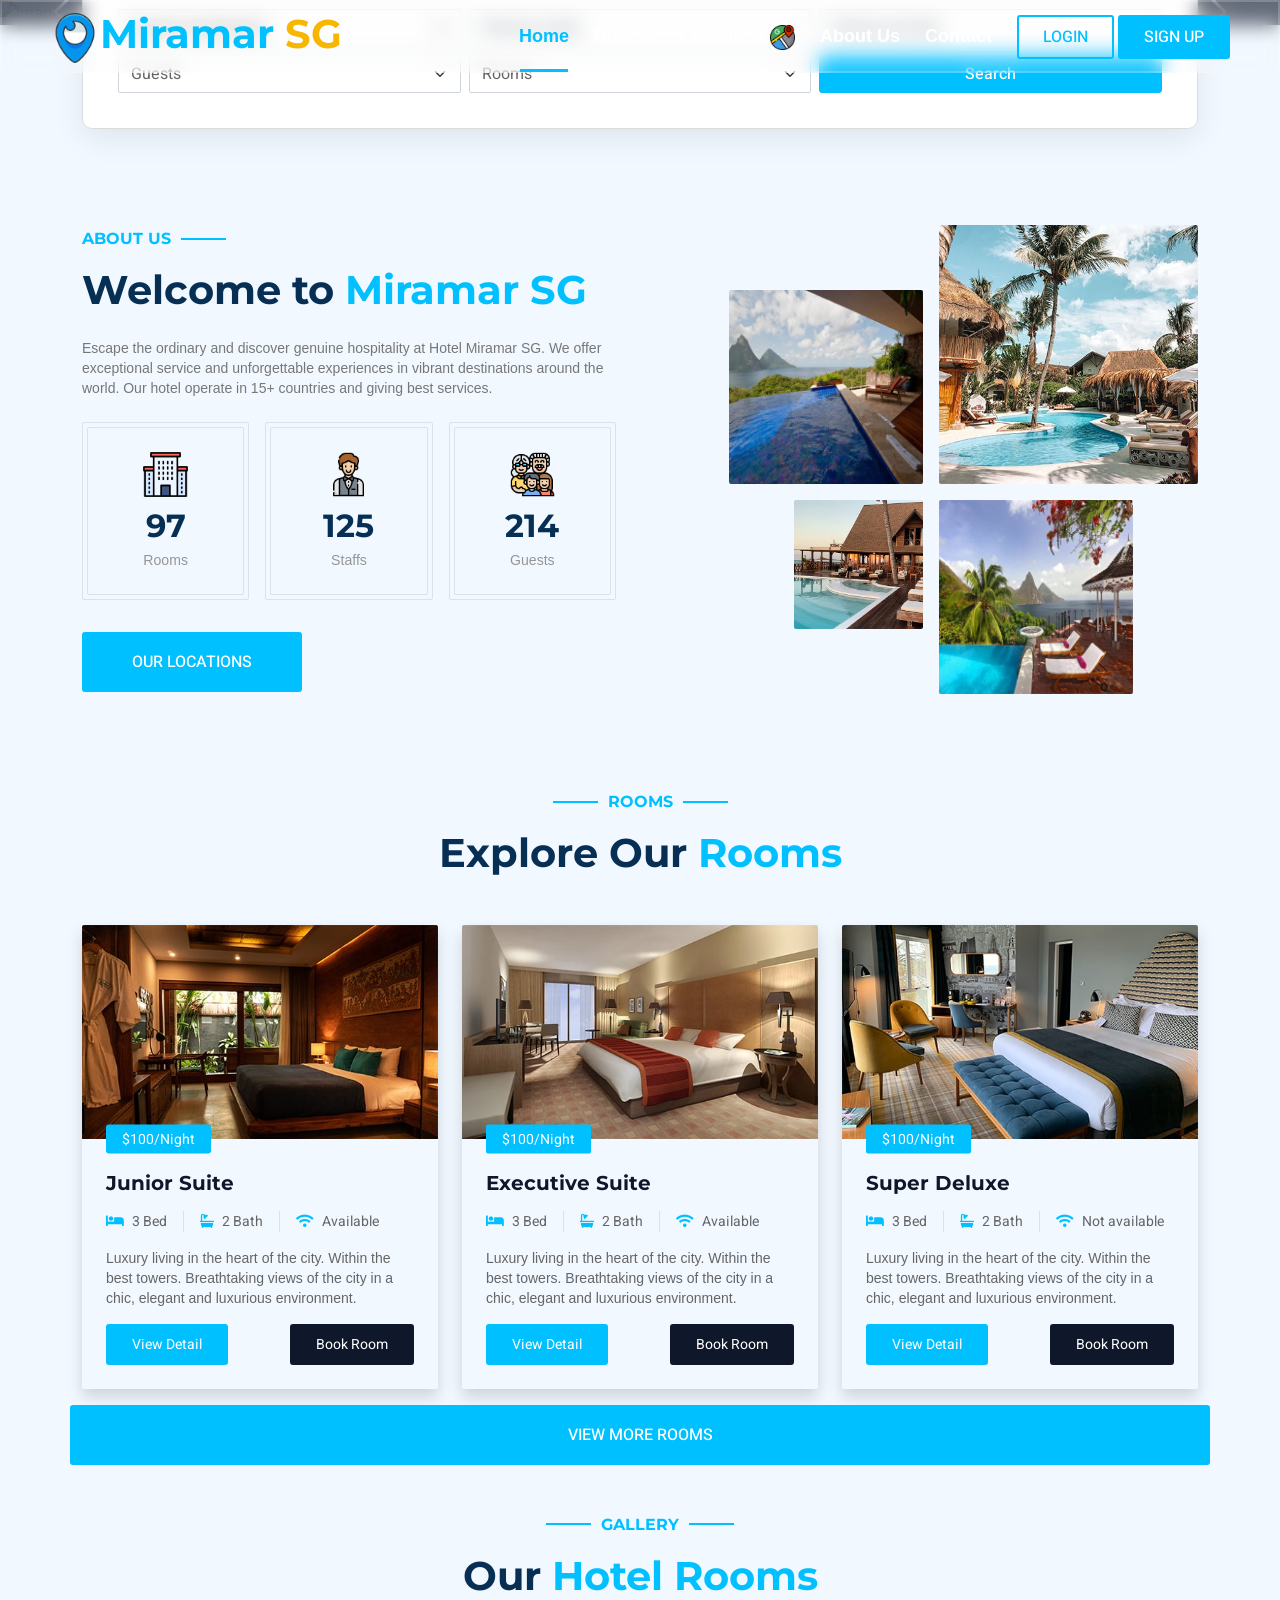
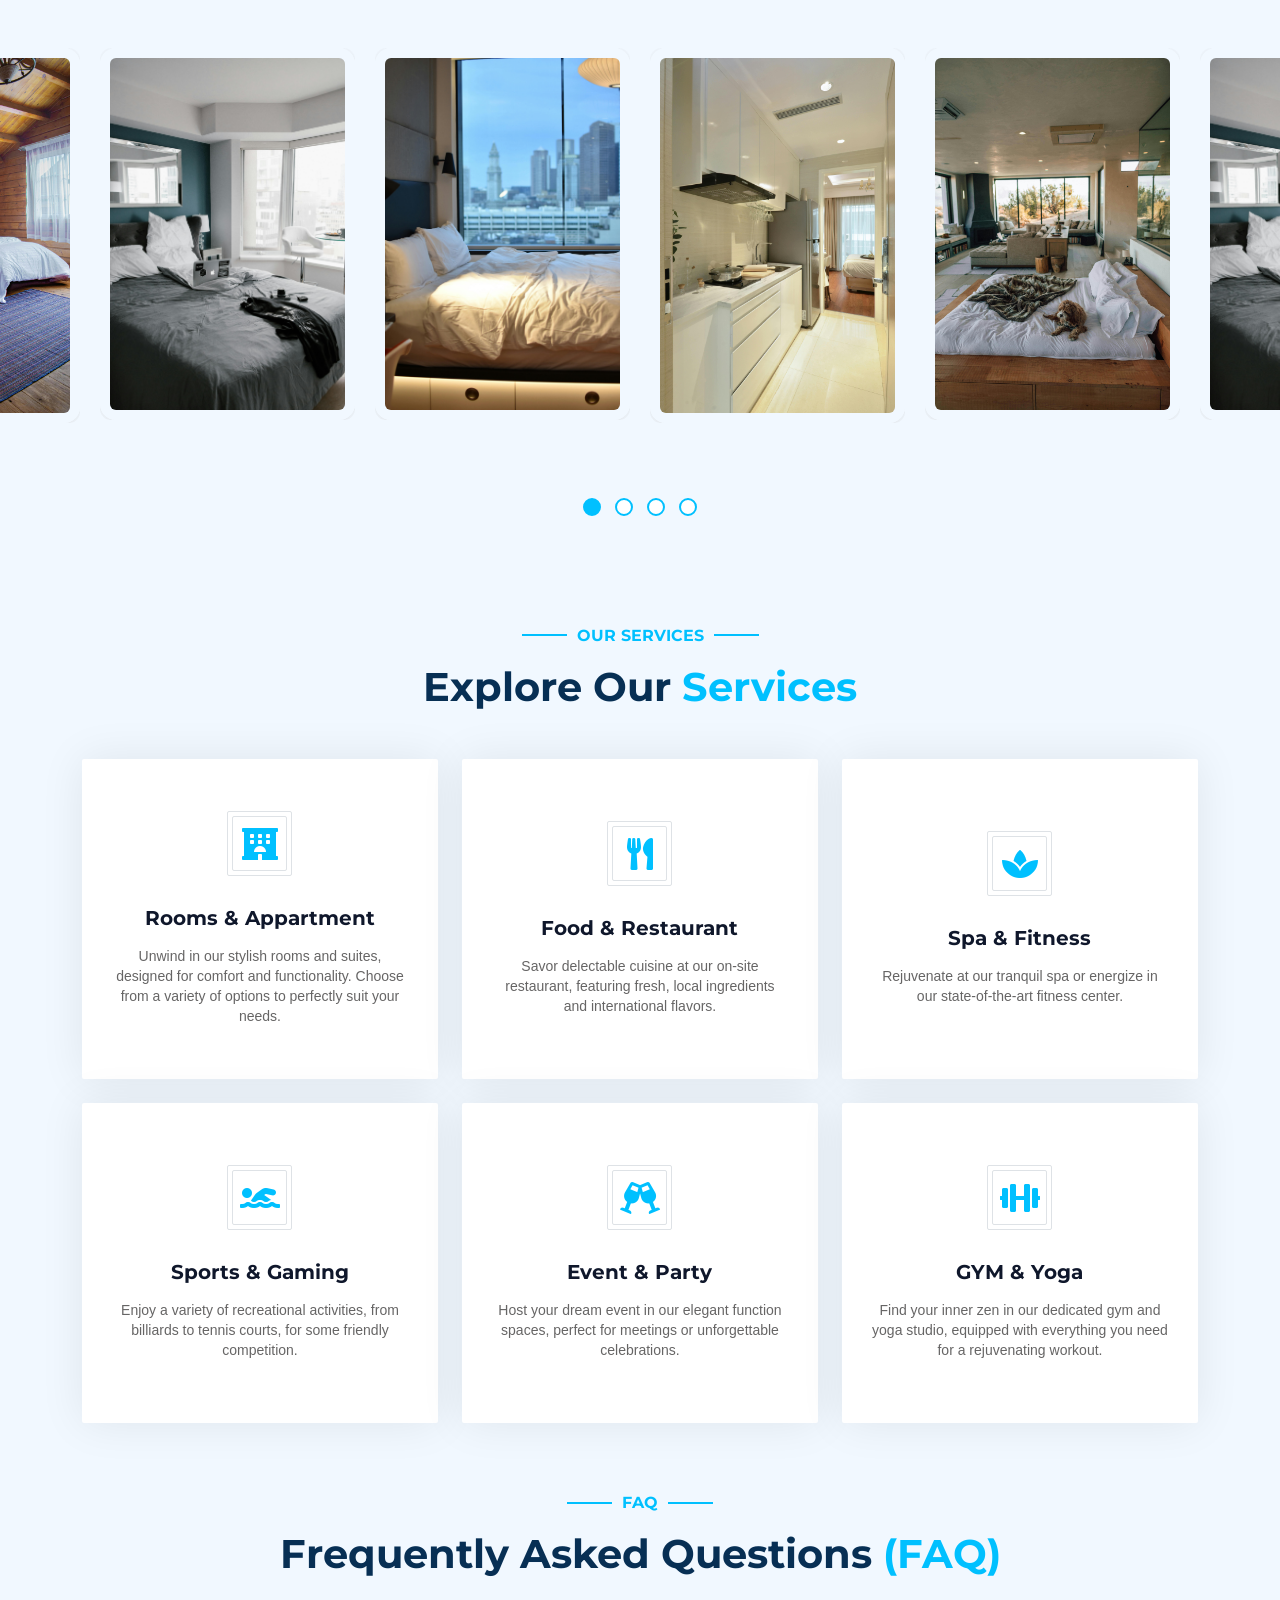
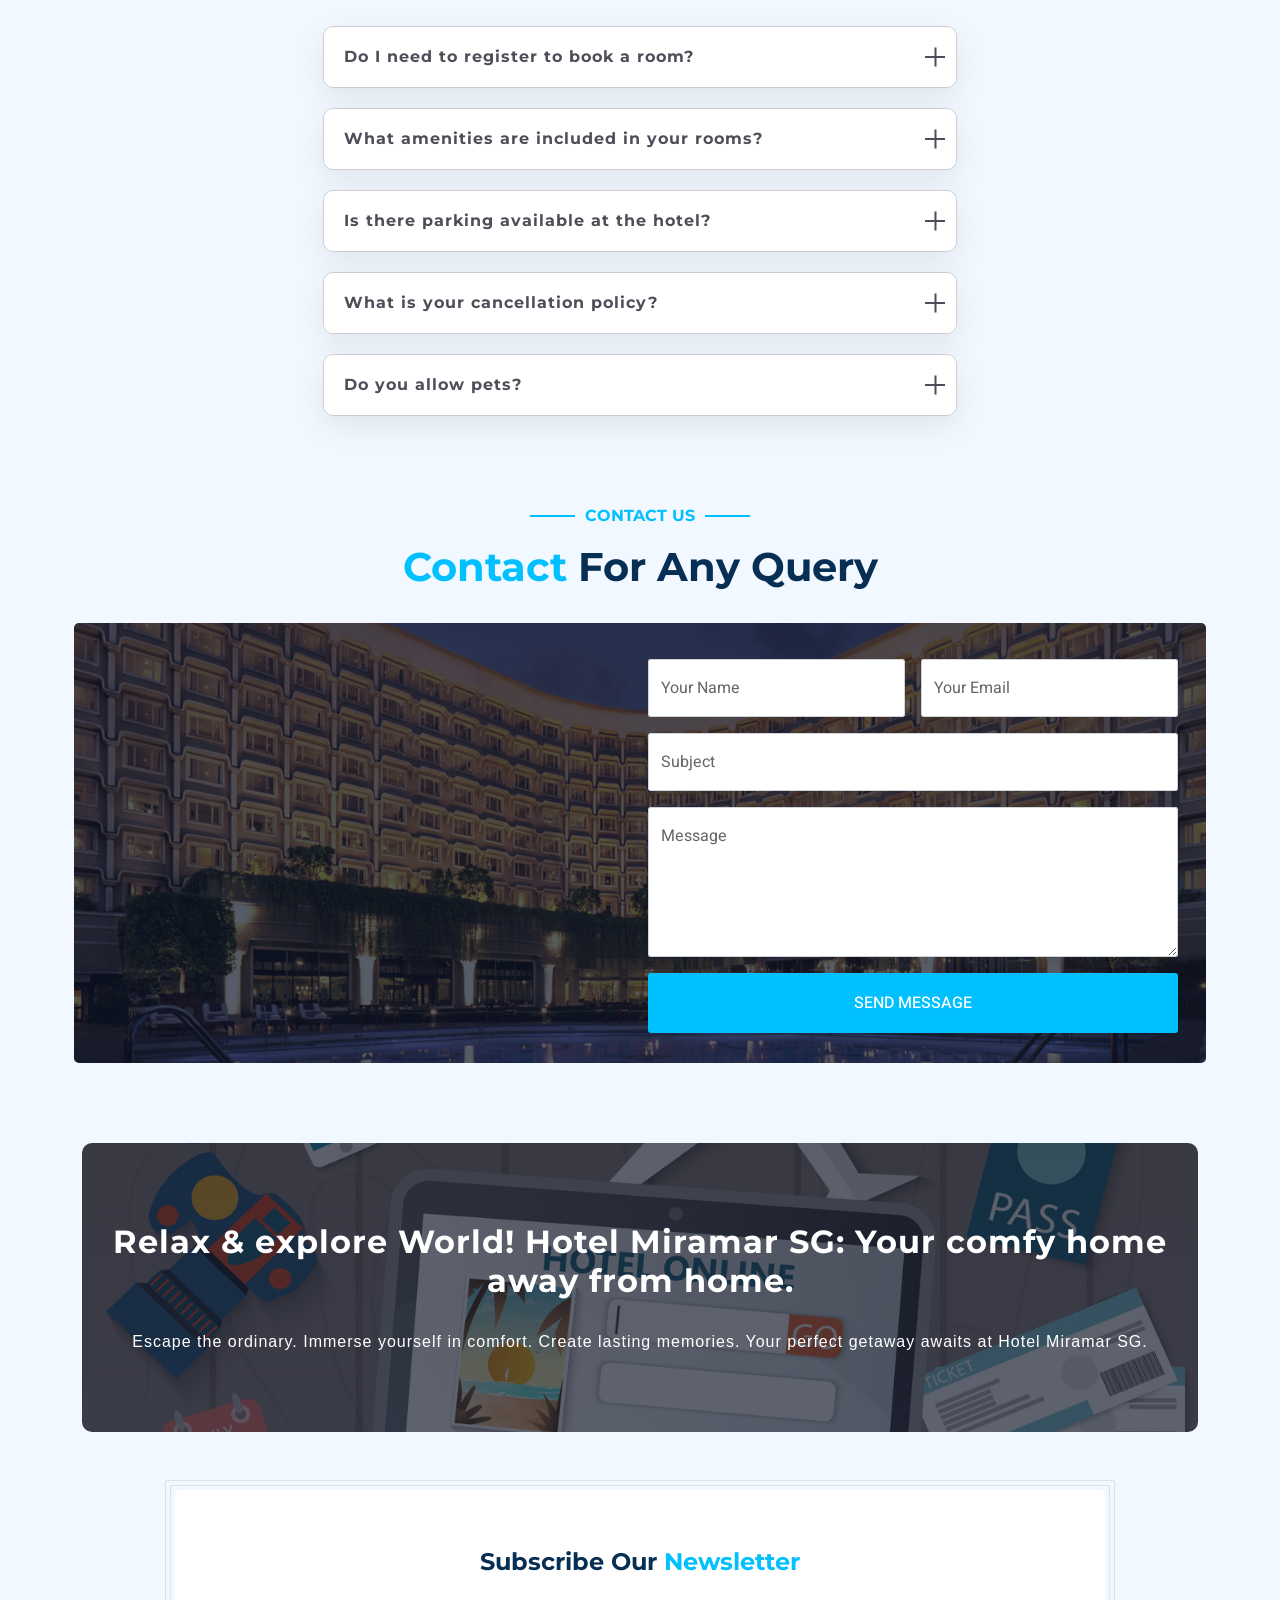
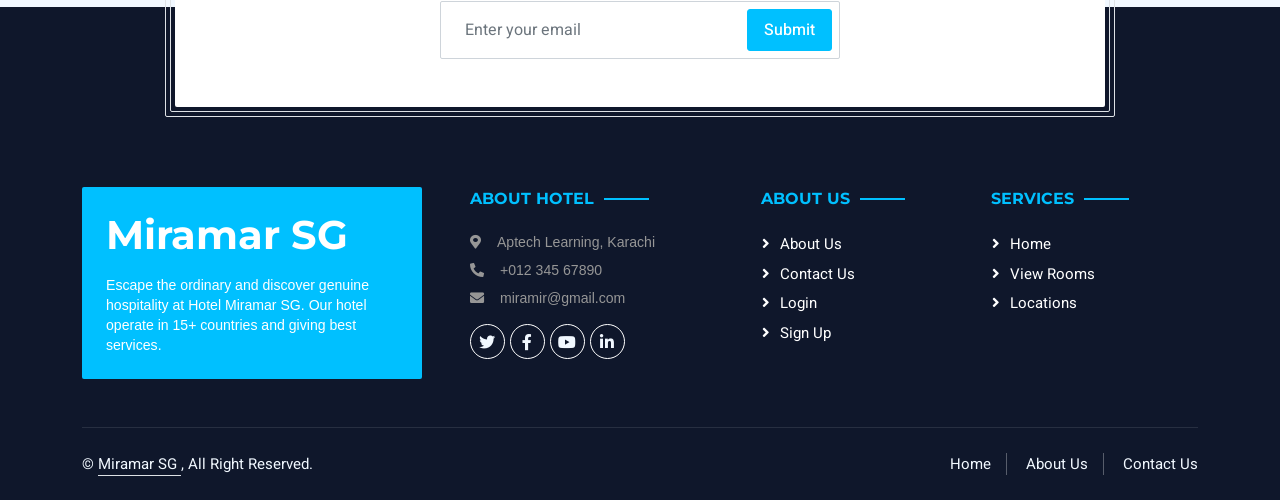
==== commit 11583f94: "index.html" ====
--- a/Miramir SG Hotel/index.html
+++ b/Miramir SG Hotel/index.html
@@ -70,19 +70,7 @@
         <div class="container-fluid p-0 mb-5">
             <div id="header-carousel" class="carousel slide" data-bs-ride="carousel">
                 <div class="carousel-inner">
-                    <div class="carousel-item"> 
-                        <img class="w-100" src="img/homeSlider1.jpg" alt="Image"> 
-                        <div class="carousel-caption d-flex flex-column align-items-center justify-content-center"> 
-                            <div class="p-3" style="max-width: 700px;"> 
-                                <h1 class="display-3 text-white mb-4 animated slideInDown">Discover A Brand Luxurious Hotel</h1> 
-                                <div class="position-relative w-75 mx-auto animated slideInDown"> 
-                                    <input class="form-control mainInput rounded-pill w-100 py-3 ps-4 pe-5" type="text" placeholder="Eg: Thailand"> 
-                                    <button type="button" class="searchMain rounded-pill py-2 px-4 position-absolute top-0 end-0 me-2">Search</button> 
-                                </div> 
-                            </div> 
-                        </div> 
-                    </div>
-                    
+
                     <div class="carousel-item active">
                         <img class="w-100" src="img/HomeSlider1.jpg" alt="Image">
                         <div class="carousel-caption d-flex flex-column align-items-center justify-content-center">
@@ -753,4 +741,4 @@
     <script src="js/main.js"></script>
 
 </body>
-</html>+</html>
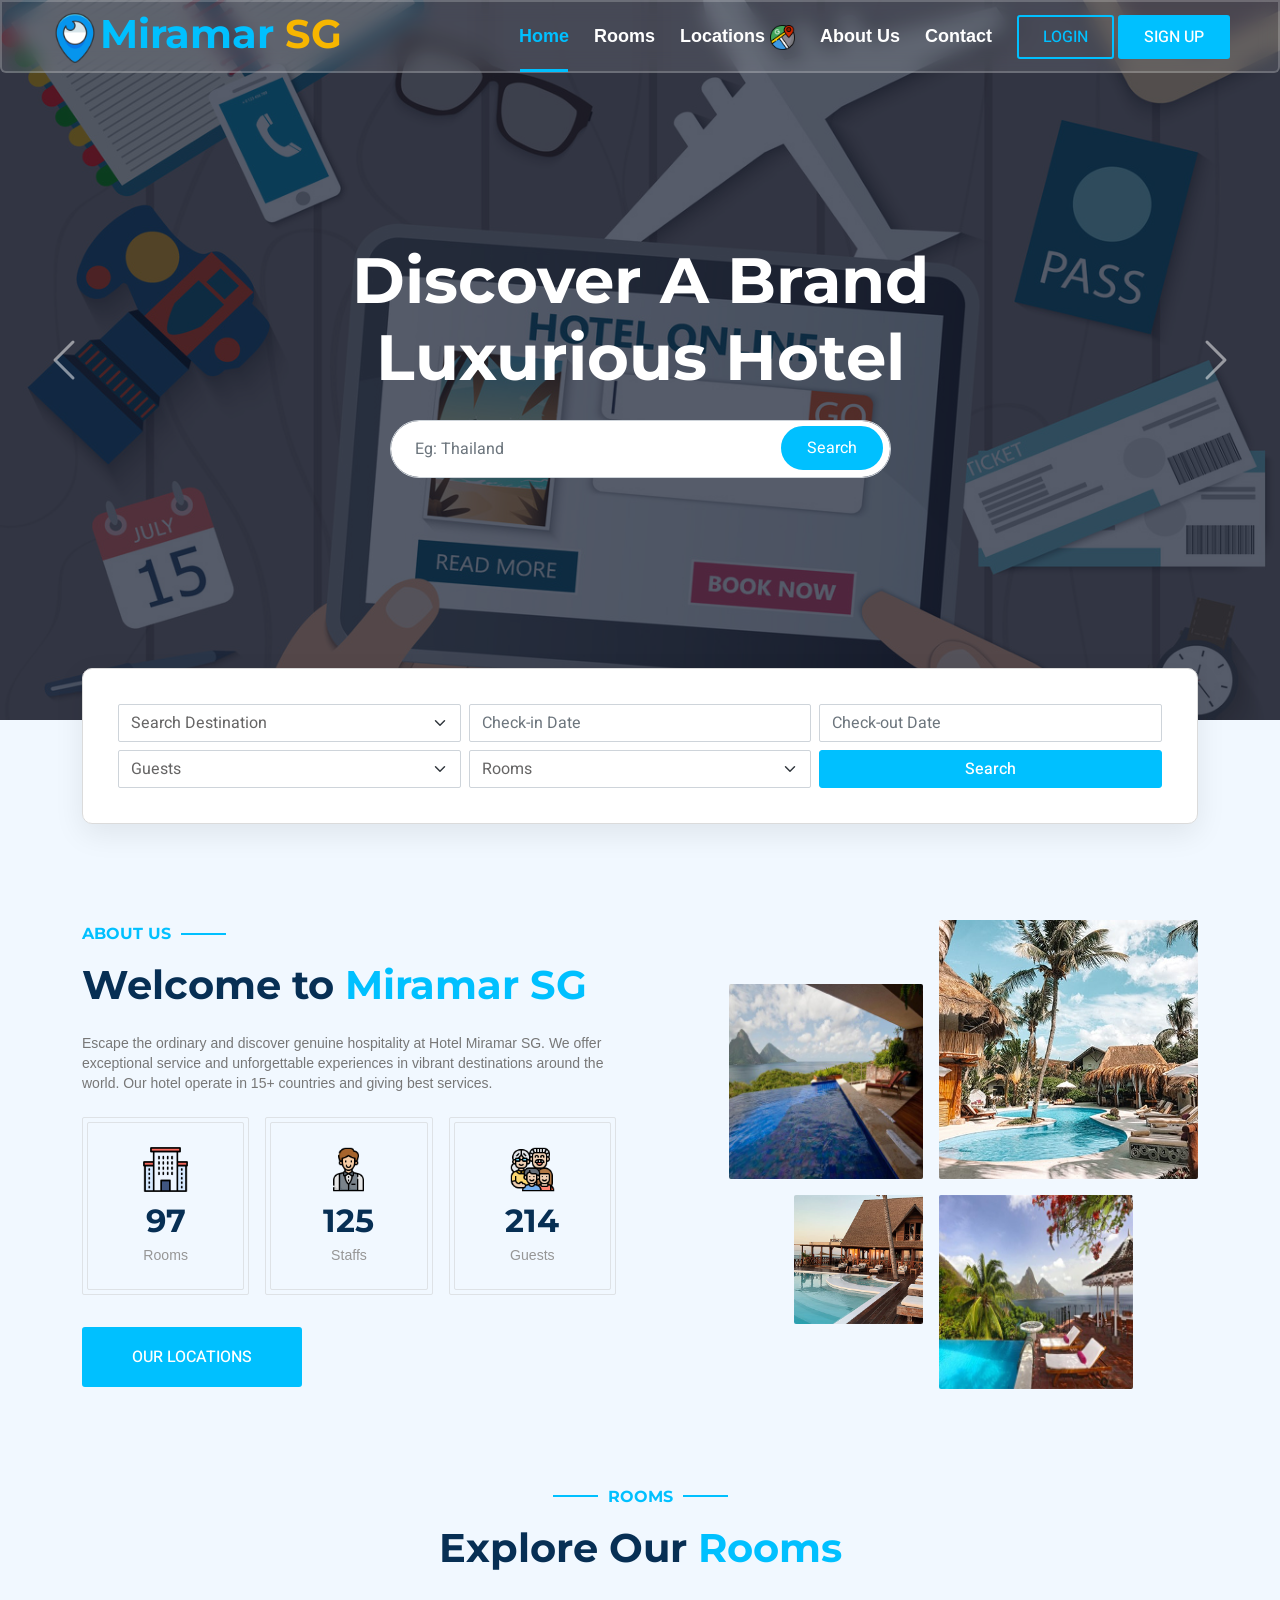
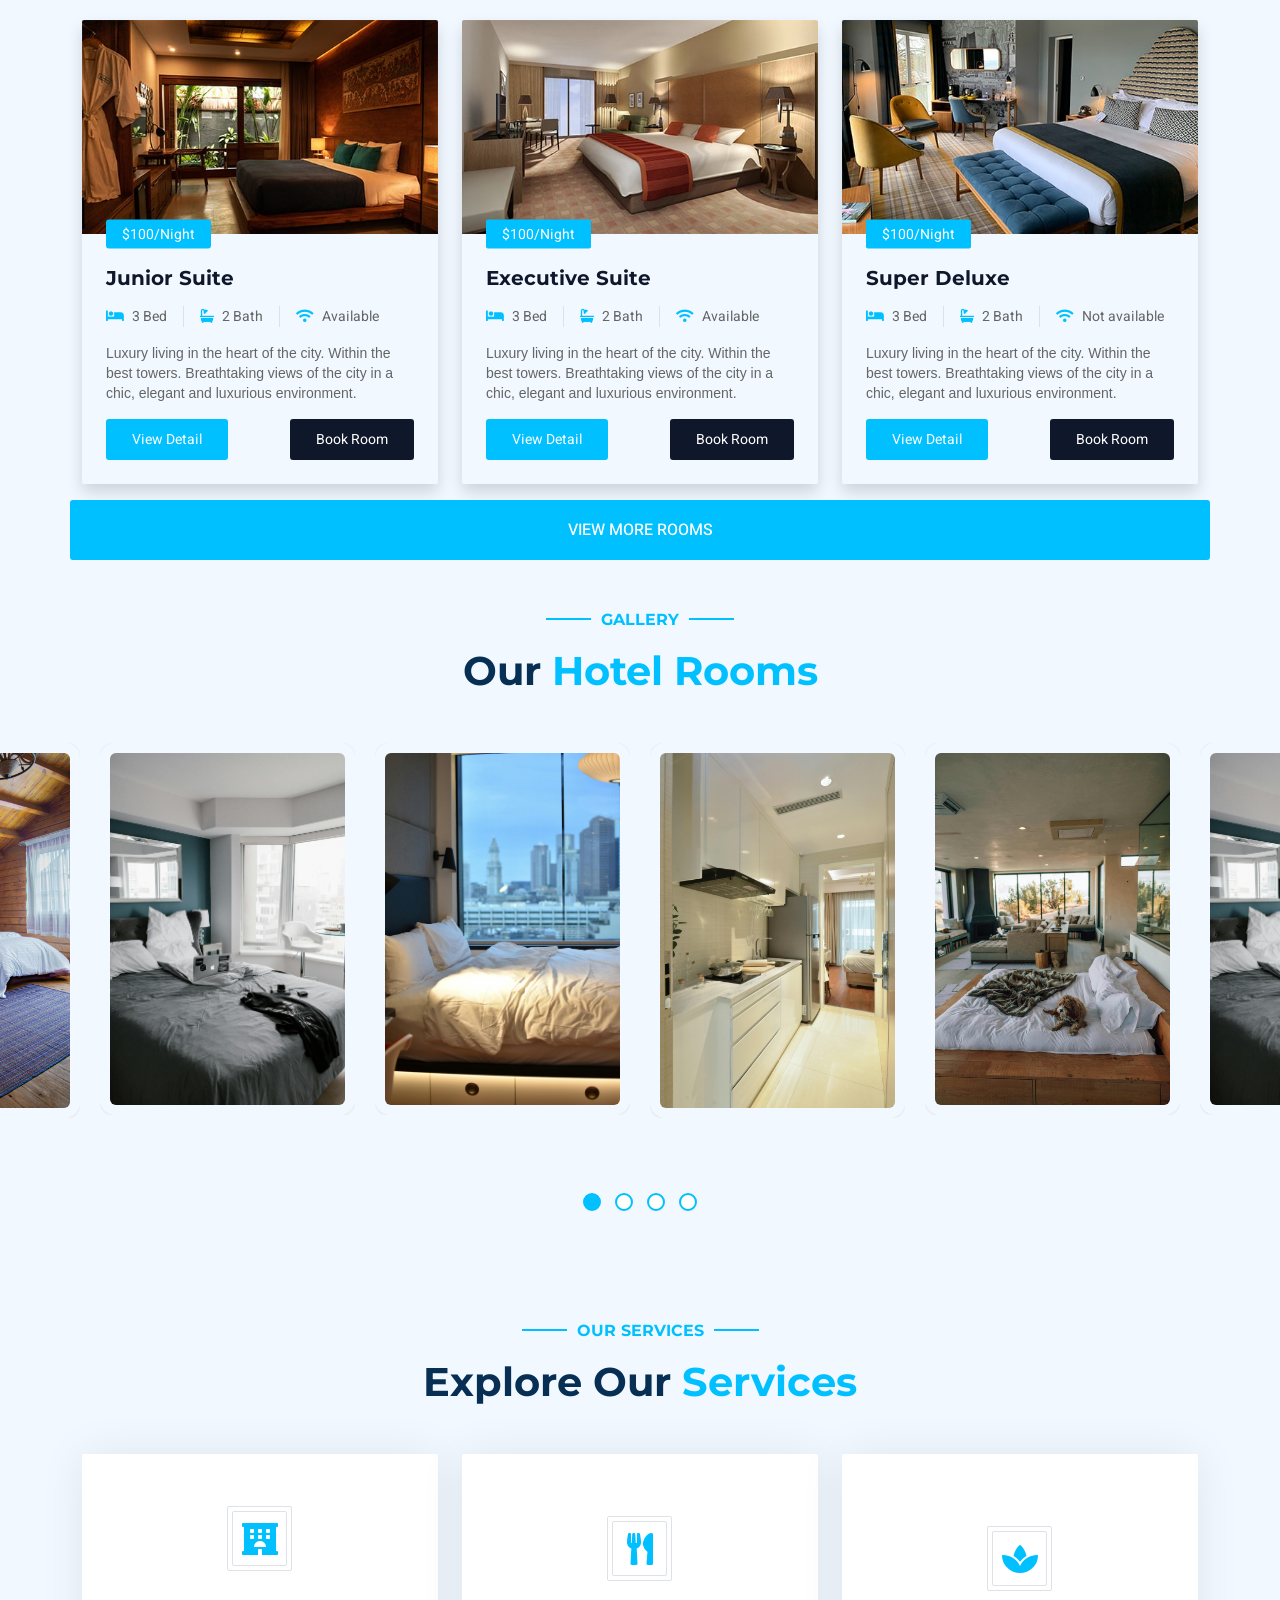
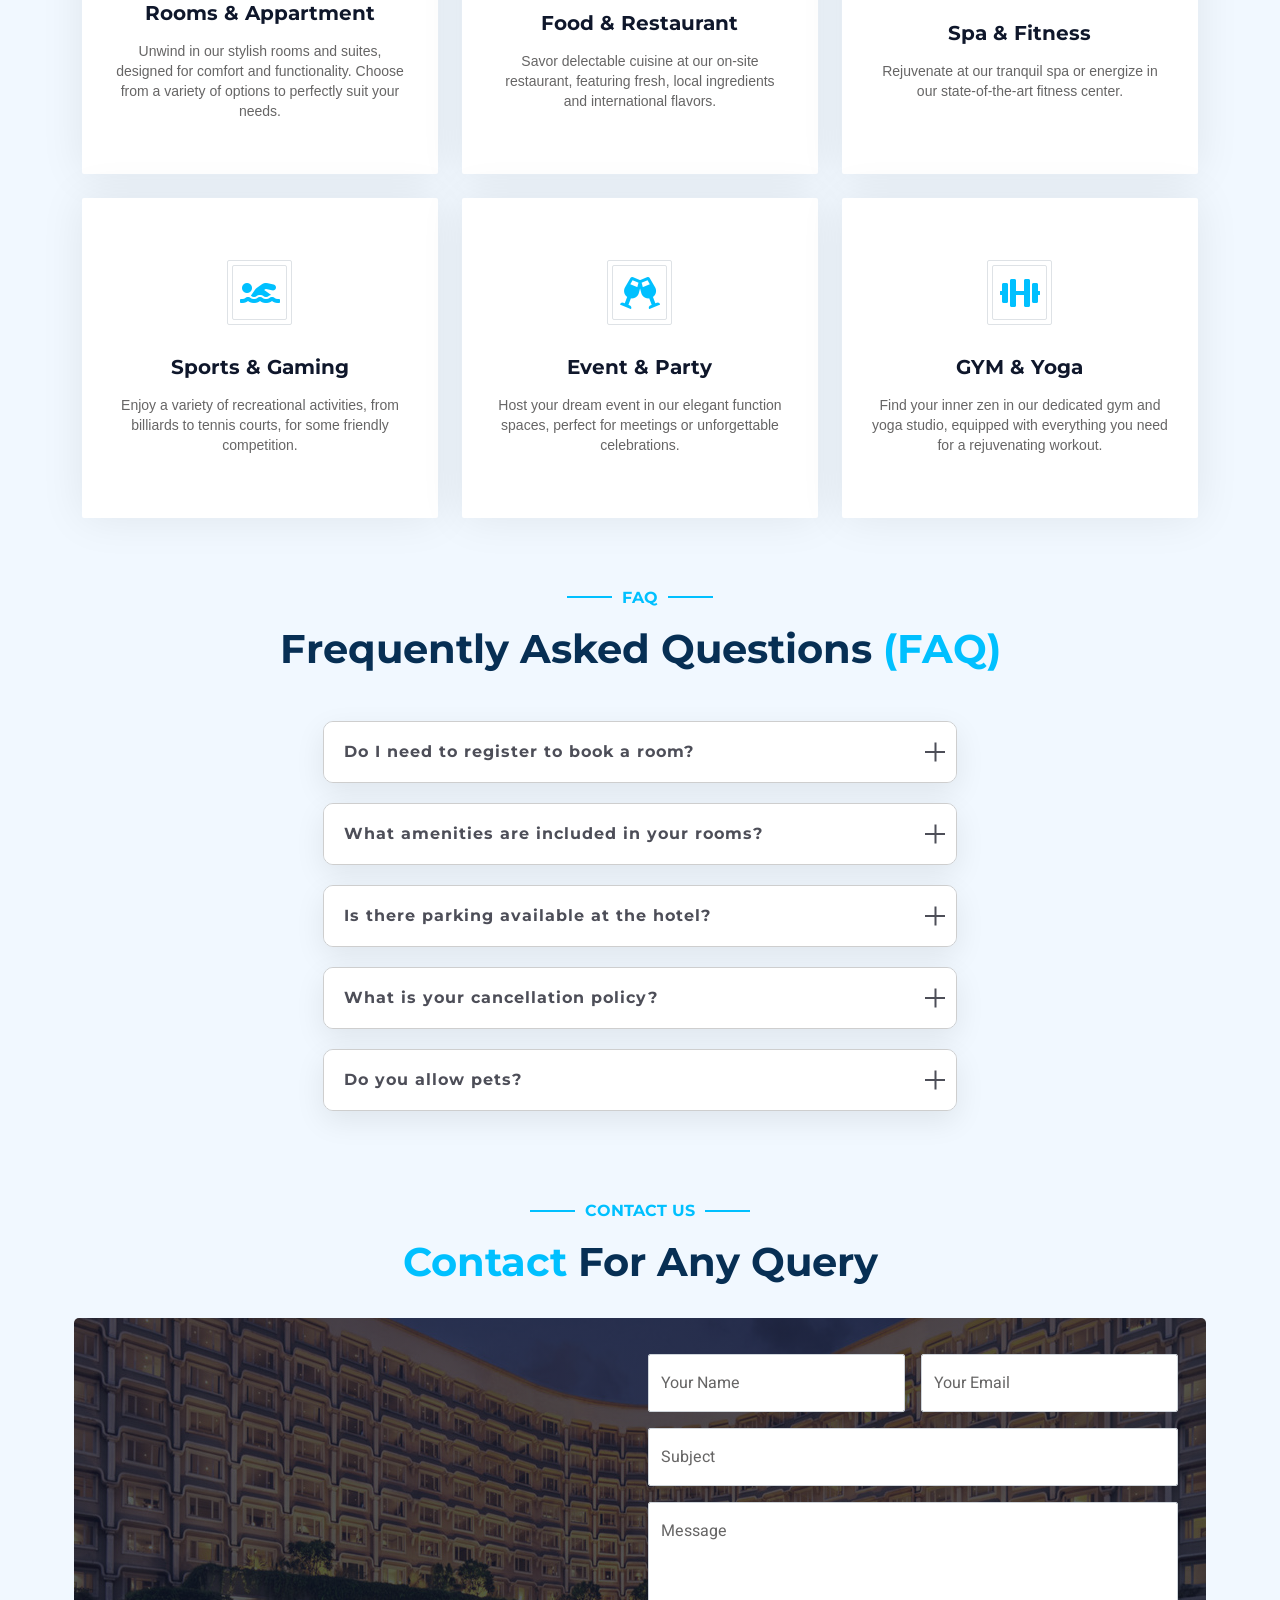
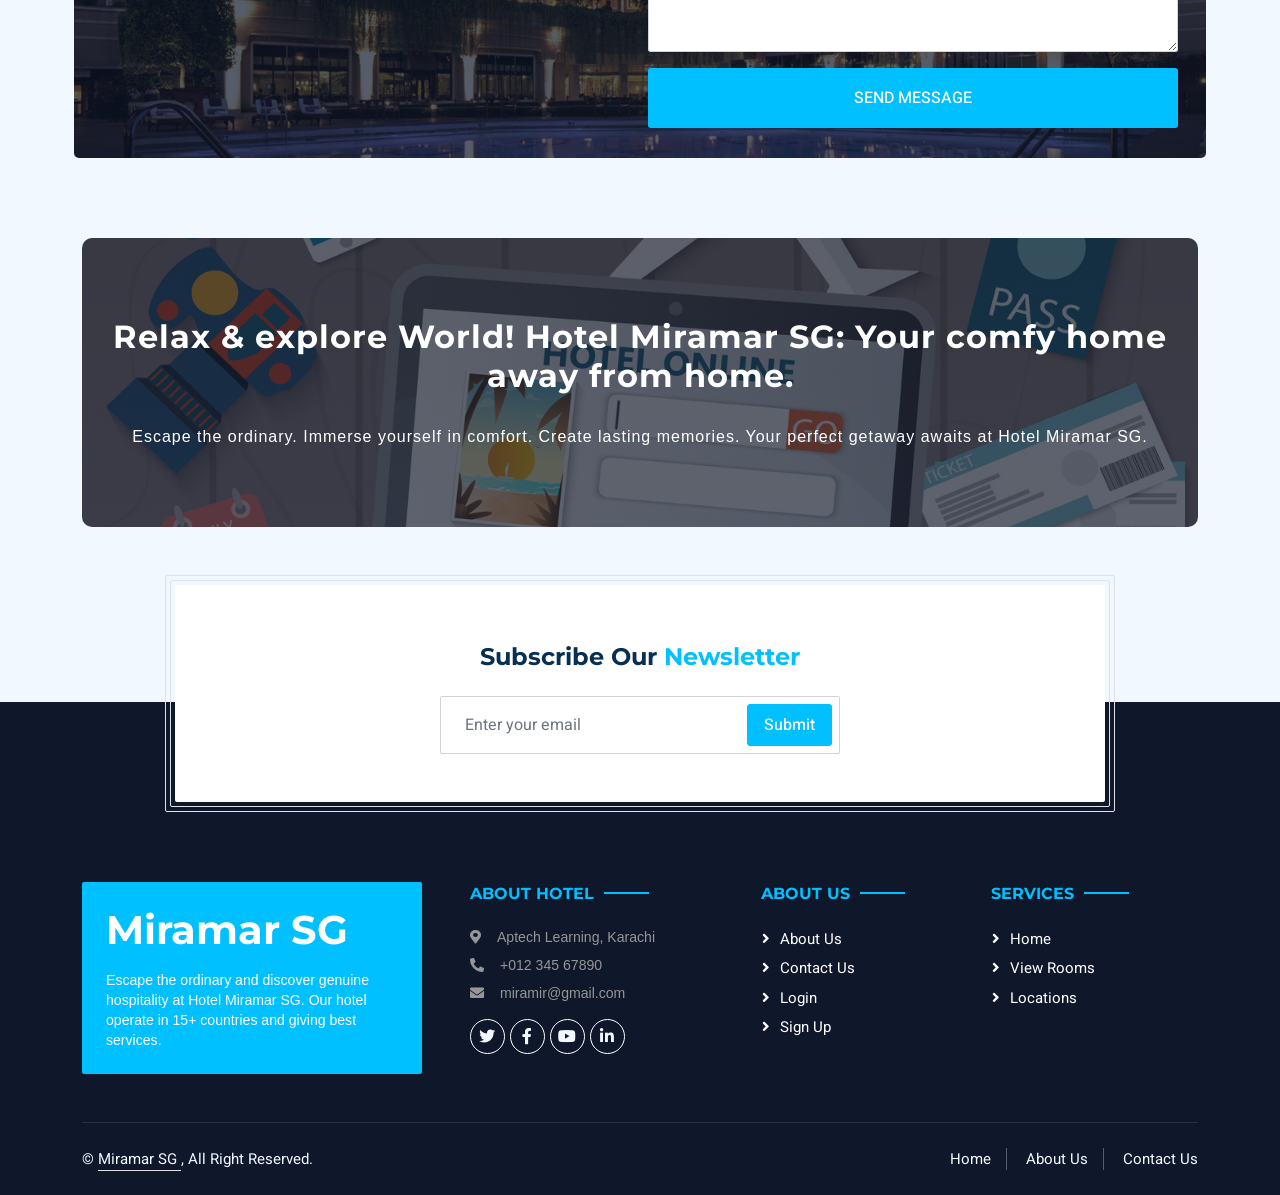
==== commit 0e833f1a: "index.html" ====
--- a/Miramir SG Hotel/index.html
+++ b/Miramir SG Hotel/index.html
@@ -70,9 +70,21 @@
         <div class="container-fluid p-0 mb-5">
             <div id="header-carousel" class="carousel slide" data-bs-ride="carousel">
                 <div class="carousel-inner">
-
-                    <div class="carousel-item active">
-                        <img class="w-100" src="img/HomeSlider1.jpg" alt="Image">
+		    <div class="carousel-item active"> 
+                        <img class="w-100" src="img/homeSlider1.jpg" alt="Image"> 
+                        <div class="carousel-caption d-flex flex-column align-items-center justify-content-center"> 
+                            <div class="p-3" style="max-width: 700px;"> 
+                                <h1 class="display-3 text-white mb-4 animated slideInDown">Discover A Brand Luxurious Hotel</h1> 
+                                <div class="position-relative w-75 mx-auto animated slideInDown"> 
+                                    <input class="form-control mainInput rounded-pill w-100 py-3 ps-4 pe-5" type="text" placeholder="Eg: Thailand"> 
+                                    <button type="button" class="searchMain rounded-pill py-2 px-4 position-absolute top-0 end-0 me-2">Search</button> 
+                                </div> 
+                            </div> 
+                        </div> 
+                    </div>
+
+                    <div class="carousel-item">
+                        <img class="w-100" src="img/HomeSlider2.jpg" alt="Image">
                         <div class="carousel-caption d-flex flex-column align-items-center justify-content-center">
                             <div class="p-3" style="max-width: 700px;">
                                 <h6 class="section-title text-white text-uppercase mb-3 animated slideInDown">Luxury Living</h6>
@@ -82,7 +94,7 @@
                         </div>
                     </div>
                     <div class="carousel-item">
-                        <img class="w-100" src="img/homeSlider2.jpg" alt="Image">
+                        <img class="w-100" src="img/homeSlider3.jpg" alt="Image">
                         <div class="carousel-caption d-flex flex-column align-items-center justify-content-center">
                             <div class="p-3" style="max-width: 700px;">
                                 <h6 class="section-title text-white text-uppercase mb-3 animated slideInDown">Our Locations</h6>
